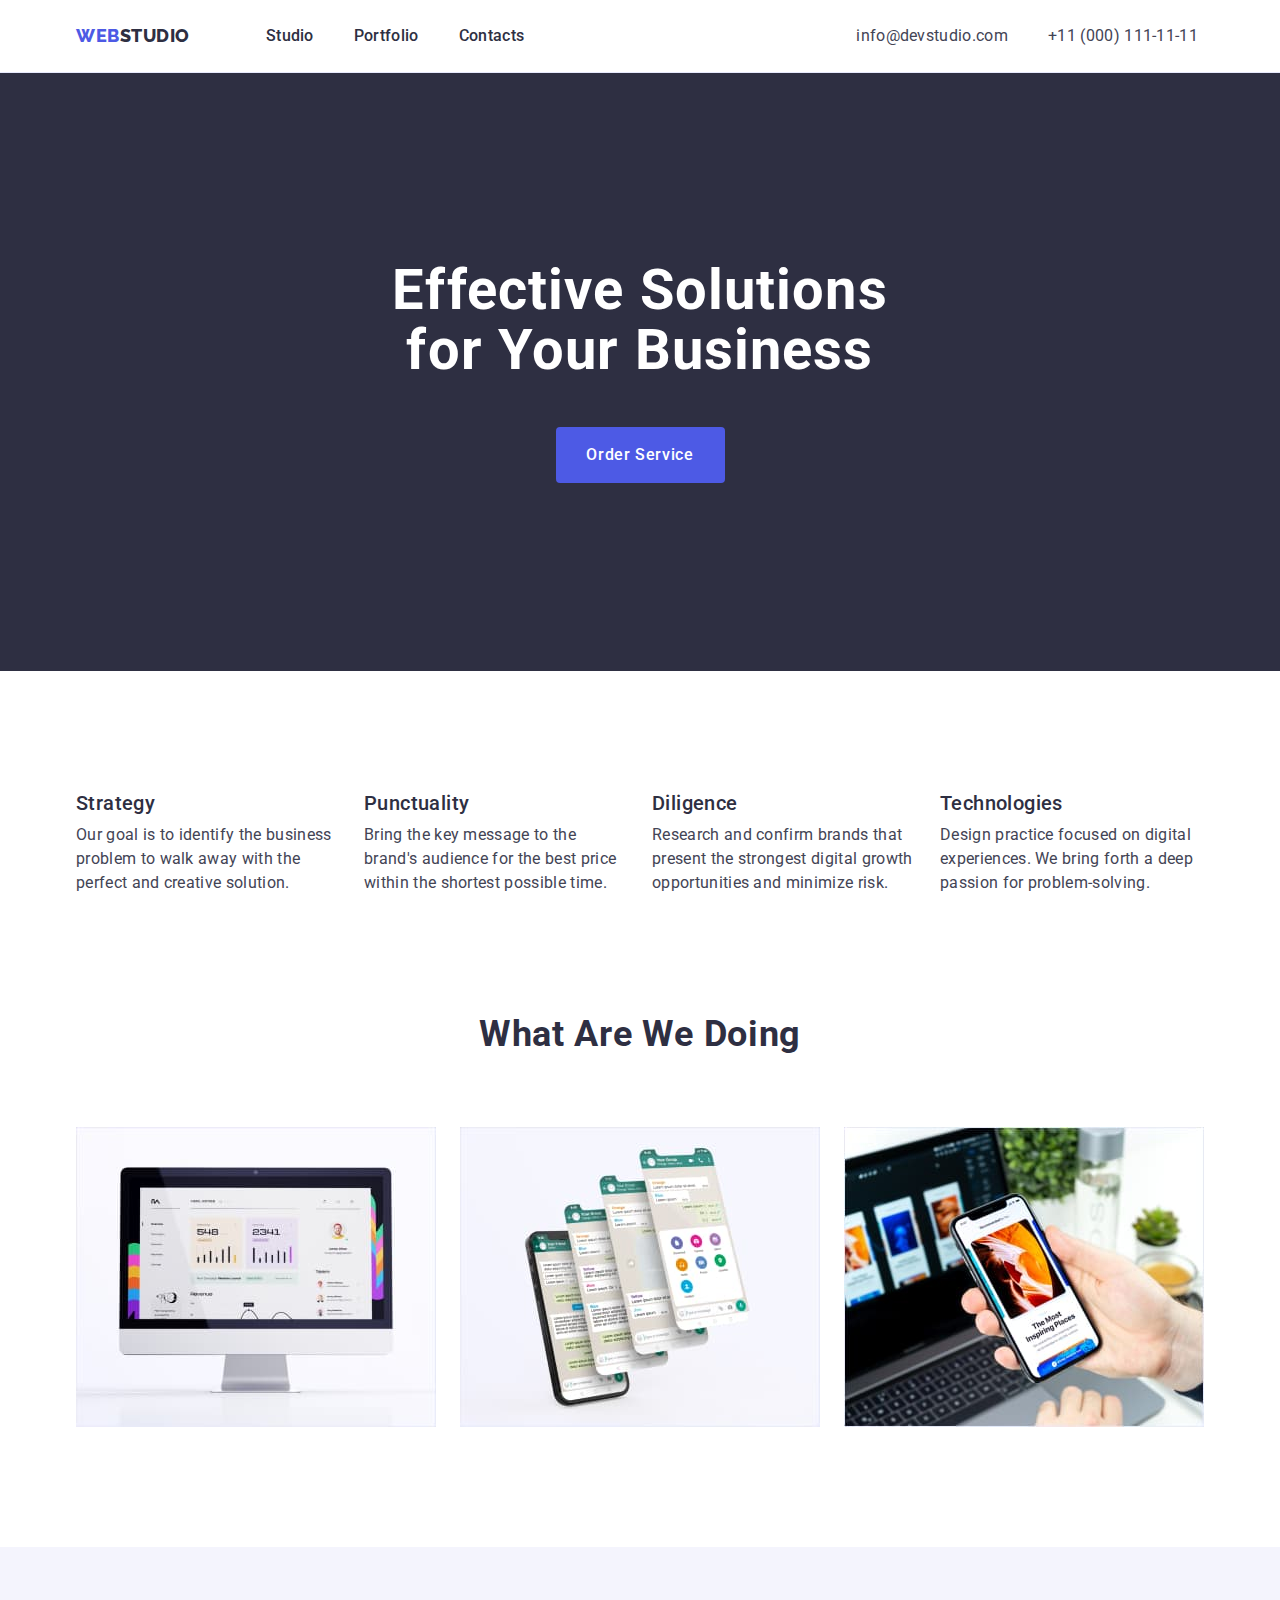
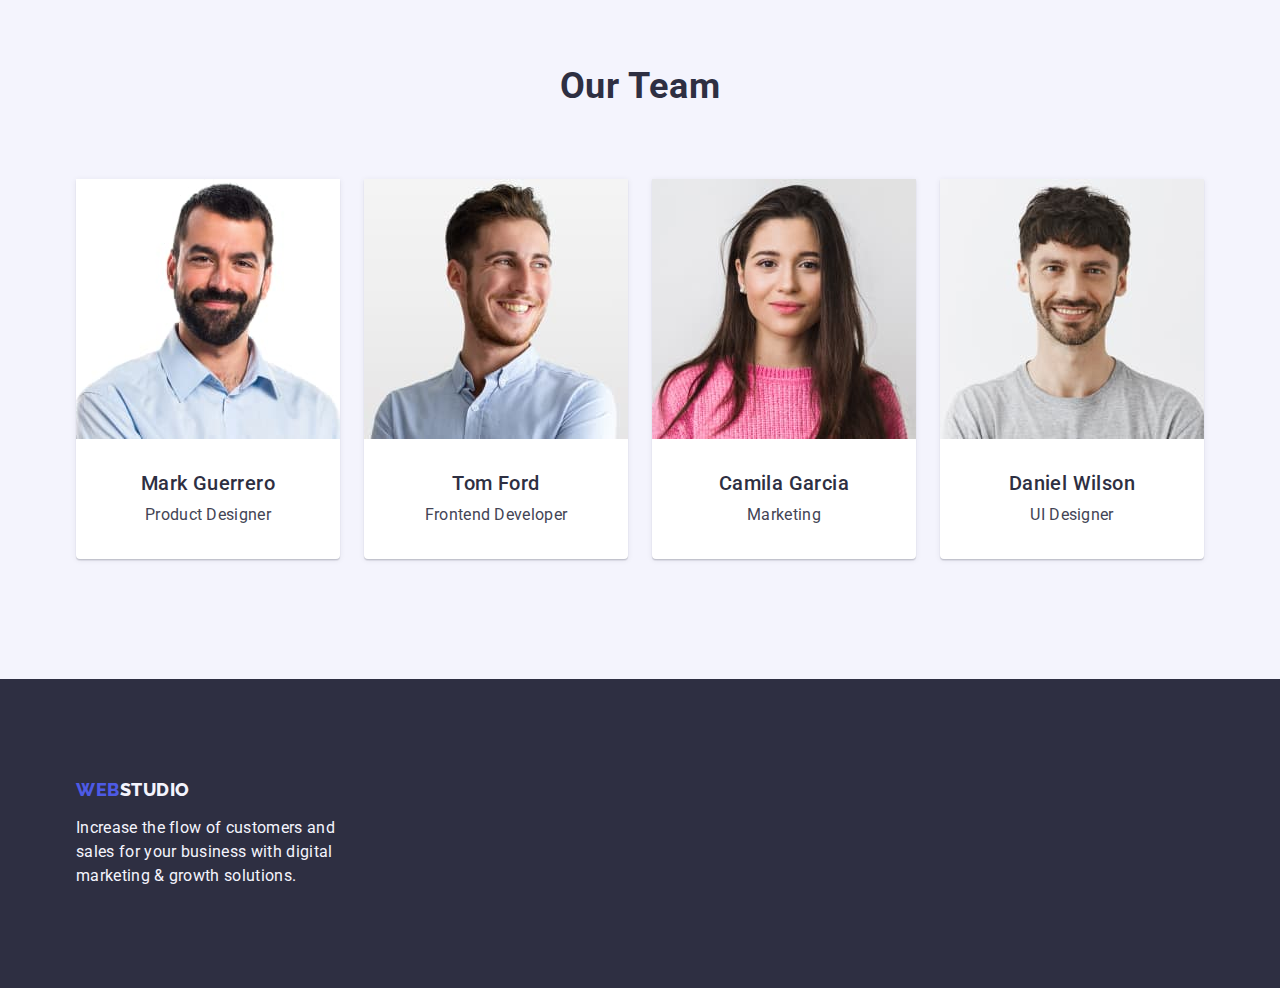
==== index.html @ 0e4934be "p" ====
<!DOCTYPE html>
<html lang="en">
  <head>
    <meta charset="UTF-8" />
    <meta http-equiv="X-UA-Compatible" content="IE=edge" />
    <meta name="viewport" content="width=device-width, initial-scale=1.0" />
    <link rel="preconnect" href="https://fonts.googleapis.com" />
    <link rel="preconnect" href="https://fonts.gstatic.com" crossorigin />
    <link
      href="https://fonts.googleapis.com/css2?family=Raleway:wght@800&family=Roboto:wght@400;500;700;900&display=swap"
      rel="stylesheet"
    />
    <link
      rel="stylesheet"
      href="https://cdnjs.cloudflare.com/ajax/libs/modern-normalize/1.0.0/modern-normalize.min.css"
    />
    <link rel="stylesheet" href="./css/modern-normalize.min.css" />
    <link rel="stylesheet" href="./css/styles.css" />
    <title>Strona z zadania domowego</title>
  </head>
  <body>
    <header class="header-index">
      <div class="container header-display">
        <nav class="index-nav">
          <a class="logo-webstudio link" href="./index.html"
            >Web<span class="logo-studio">Studio</span></a
          >
          <ul class="list header-list">
            <li><a class="links-header link" href="./index.html">Studio</a></li>
            <li>
              <a class="links-header link" href="./portfolio.html">Portfolio</a>
            </li>
            <li><a class="links-header link" href="">Contacts</a></li>
          </ul>
        </nav>
        <address class="adress-font-normal">
          <ul class="list adress-display">
            <li>
              <a class="link adress-info" href="mailto:info@devstudio.com"
                >info@devstudio.com</a
              >
            </li>
            <li>
              <a class="link adress-info" href="tel:+110001111111"
                >+11 (000) 111-11-11</a
              >
            </li>
          </ul>
        </address>
      </div>
    </header>

    <main>
      <section class="index-first-section-color section main-section">
        <div class="container">
          <h1 class="index-first-header">
            Effective Solutions for Your Business
          </h1>
          <button type="button" class="btn-order-service">Order Service</button>
        </div>
      </section>

      <section class="section">
        <div class="container">
          <h2 class="visually-hidden">Naglowek sekcji drugiej</h2>
          <ul class="list list-display">
            <li class="list-display-calcwidth">
              <h3 class="index-second-header">Strategy</h3>
              <p class="images-text">
                Our goal is to identify the business problem to walk away with
                the perfect and creative solution.
              </p>
            </li>
            <li class="list-display-calcwidth">
              <h3 class="index-second-header">Punctuality</h3>
              <p class="images-text">
                Bring the key message to the brand's audience for the best price
                within the shortest possible time.
              </p>
            </li>
            <li class="list-display-calcwidth">
              <h3 class="index-second-header">Diligence</h3>
              <p class="images-text">
                Research and confirm brands that present the strongest digital
                growth opportunities and minimize risk.
              </p>
            </li>
            <li class="list-display-calcwidth">
              <h3 class="index-second-header">Technologies</h3>
              <p class="images-text">
                Design practice focused on digital experiences. We bring forth a
                deep passion for problem-solving.
              </p>
            </li>
          </ul>
        </div>
      </section>

      <section class="third-section">
        <div class="container">
          <h2 class="index-third-header">What are we doing</h2>
          <ul class="list list-flex">
            <li class="list-flex-calcwidth">
              <img
                src="./images/imgkomputersq.jpg"
                alt=" to jest komputer"
                width="360"
                height="300"
              />
            </li>
            <li class="list-flex-calcwidth">
              <img
                src="./images/imgtelefonsq.jpg"
                alt="telefon matrix"
                width="360"
                height="300"
              />
            </li>
            <li class="list-flex-calcwidth">
              <img
                src="./images/telefooonsq.jpg"
                alt="to jest smartfon"
                width="360"
                height="300"
              />
            </li>
          </ul>
        </div>
      </section>

      <section class="section-team-color section">
        <div class="container">
          <h2 class="index-third-header">Our Team</h2>
          <ul class="list list-flex">
            <li class="team-list">
              <img
                src="./images/marksq.jpg"
                alt="to jest mark"
                width="264"
                height="260"
              />
              <div class="employers">
                <h3 class="index-second-header employers-head">
                  Mark Guerrero
                </h3>
                <p class="images-text employers-job">Product Designer</p>
              </div>
            </li>

            <li class="team-list">
              <img
                src="./images/tomsq.jpg"
                alt="to jest tom"
                width="264"
                height="260"
              />
              <div class="employers">
                <h3 class="index-second-header employers-head">Tom Ford</h3>
                <p class="images-text employers-job">Frontend Developer</p>
              </div>
            </li>

            <li class="team-list">
              <img
                src="./images/camilasq.jpg"
                alt="to jest Camila"
                width="264"
                height="260"
              />
              <div class="employers">
                <h3 class="index-second-header employers-head">
                  Camila Garcia
                </h3>
                <p class="images-text employers-job">Marketing</p>
              </div>
            </li>

            <li class="team-list">
              <img
                src="./images/danielsq.jpg"
                alt=" to jest Daniel"
                width="264"
                height="260"
              />
              <div class="employers">
                <h3 class="index-second-header employers-head">
                  Daniel Wilson
                </h3>
                <p class="images-text employers-job">UI Designer</p>
              </div>
            </li>
          </ul>
        </div>
      </section>
    </main>

    <footer class="footer-items section">
      <div class="container">
        <a class="logo-webstudio link footer-logo" href="./index.html"
          >Web<span class="logo-studio-footer">Studio</span></a
        >
        <p class="footer-text">
          Increase the flow of customers and sales for your business with
          digital marketing & growth solutions.
        </p>
        <img
          src="file:///C:/Users/macie/Desktop/grafiki%20z%20figmy%20do%20zadania%20domowego/twitter%201.svg"
          alt=""
        />
      </div>
    </footer>
  </body>
</html>
---- css/styles.css ----
*,
*::before,
*::after {
  box-sizing: border-box;
  margin: 0;
  padding: 0;
}

img {
  display: block;
  max-width: 100%;
  height: auto;
}
button {
  cursor: pointer;
  border: none;
  border-radius: 4px;
}
ul,
ol {
  list-style: none;
  margin: 0;
  padding-left: 0;
}

:root {
  --navy-color: #2e2f42;
  --pcolor: #434455;
  --logo-webcolor: #4d5ae5;
  --background-color: #ffffff;
  --links-color: #404bbf;
  --button-color: #f4f4fd;
  --cornflower: #e7e9fc;
}
body {
  font-family: 'Roboto', sans-serif;
  color: var(--pcolor);
  background-color: var(--background-color);
}

.logo-webstudio {
  color: var(--logo-webcolor);
  font-family: 'Raleway', sans-serif;
  font-size: 18px;
  font-style: normal;
  font-weight: 800;
  line-height: 1.17;
  letter-spacing: 0.03em;
  text-transform: uppercase;
  margin-right: 76px;
}
.logo-studio {
  color: var(--navy-color);
}
.link {
  text-decoration: none;
}

.links-header {
  color: var(--navy-color);
  font-size: 16px;
  font-style: normal;
  font-weight: 500;
  line-height: 1.5;
  letter-spacing: 0.02em;
  padding: 24px 0;
  display: inline-block;
}

.adress-info {
  color: var(--pcolor);
  font-size: 16px;
  font-style: normal;
  font-weight: 400;
  line-height: 1.5;
  letter-spacing: 0.02em;
}
.adress-info:hover,
.adress-info:focus,
.links-header:hover,
.links-header:focus {
  color: var(--links-color);
}
.btn-sek {
  font-family: 'Roboto', sans-serif;
  color: var(--logo-webcolor);
  background-color: var(--button-color);
  font-size: 16px;
  font-style: normal;
  font-weight: 500;
  line-height: 1.5;
  letter-spacing: 0.04em;
  cursor: pointer;
  border-radius: 4px;
  padding: 12px 24px;
  border: 1px solid var(--cornflower);
  justify-content: center;
  align-items: center;
}
.btn-sek:hover,
.btn-sek:focus {
  color: var(--background-color);
  background-color: var(--links-color);
  border: 1px solid transparent;
}

.list {
  list-style: none;
}

.images-header {
  color: var(--navy-color);
  font-size: 20px;
  font-style: normal;
  font-weight: 500;
  line-height: 1.2;
  letter-spacing: 0.02em;
  margin-bottom: 8px;
}

.footer-items {
  background-color: var(--navy-color);
  padding: 100px 0;
}
.footer-logo {
  display: inline-block;
  margin-bottom: 16px;
}

.logo-studio-footer {
  color: var(--button-color);
  font-family: Raleway;
  font-size: 18px;
  font-style: normal;
  font-weight: 800;
  line-height: 21px;
  letter-spacing: 0.54px;
  text-transform: uppercase;
}

.index-first-section-color {
  background-color: var(--navy-color);
}

.section-team-color {
  background-color: var(--button-color);
}
.index-first-header {
  font-family: Roboto;
  font-size: 56px;
  font-style: normal;
  font-weight: 700;
  line-height: 1.07;
  letter-spacing: 1.12px;
  color: var(--background-color);
  text-align: center;
  max-width: 496px;
  margin-bottom: 46px;
  margin-left: auto;
  margin-right: auto;
}
.btn-order-service {
  background-color: var(--logo-webcolor);
  font-family: 'Roboto', sans-serif;
  font-size: 16px;
  cursor: pointer;
  font-weight: 500;
  line-height: 1.5;
  letter-spacing: 0.04em;
  color: var(--background-color);
  display: block;
  min-width: 169px;
  height: 56px;
  border: none;
  border-radius: 4px;
  margin: auto;
}

.btn-order-service:hover,
.btn-order-service:focus {
  background-color: var(--links-color);
}

.index-second-header {
  color: var(--navy-color);
  font-family: Roboto;
  font-size: 20px;
  font-weight: 500;
  line-height: 1.2;
  letter-spacing: 0.02em;
  margin-bottom: 8px;
}

.images-text {
  font-family: Roboto;
  font-size: 16px;
  color: var(--pcolor);
  font-weight: 400;
  line-height: 1.5;
  letter-spacing: 0.02em;
  margin-top: 8px;
}

.index-third-header {
  color: var(--navy-color);
  font-size: 36px;
  text-align: center;
  font-weight: 700;
  line-height: 1.11;
  letter-spacing: 0.02em;
  text-transform: capitalize;
  margin-bottom: 72px;
}
.third-section {
  padding-bottom: 120px;
}
.team-list {
  background-color: var(--background-color);
  width: calc((100% - 72px) / 4);
  border-radius: 0px 0px 4px 4px;
  box-shadow: 0px 2px 1px 0px rgba(46, 47, 66, 0.08),
    0px 1px 1px 0px rgba(46, 47, 66, 0.16),
    0px 1px 6px 0px rgba(46, 47, 66, 0.08);
}

.footer-text {
  max-width: 264px;
  color: var(--button-color);
  line-height: 1.5;
  letter-spacing: 0.02em;
}

.adress-font-normal {
  font-style: normal;
  display: flex;
}
.images-text-app {
  color: var(--pcolor);
}

/* ZADANIE DOMOWE NR 3  */
.container {
  width: 1158px;
  padding: 0 15px;
  margin: 0 auto;
}
.section {
  padding: 120px 0;
}
.index-nav {
  display: flex;
  align-items: center;
}
.header-list {
  display: flex;
  gap: 40px;
}

.adress-display {
  display: flex;
  gap: 40px;
  margin-left: 332px;
  align-items: center;
}
.header-index {
  border-bottom: 1px solid #e7e9fc;
  display: flex;
}
.links-header {
  padding: 24px 0;
}
.list-display {
  display: flex;
  gap: 24px;
}
.list-display-calcwidth {
  width: calc((100% - 72px) / 4);
}
.list-flex {
  display: flex;
  gap: 24px;
}
.list-flex-calcwidth {
  width: calc((100% - 48px) / 3);
}
.employers {
  padding: 32px 0;
}
.employers-head {
  text-align: center;
  margin-bottom: 8px;
}
.employers-job {
  text-align: center;
}
.footer-logo {
}
.header-display {
  display: flex;
}
.footer-items {
  padding: 100px 0;
}
.main-section {
  padding: 188px 0;
}

.portfolio-button-ul {
  display: flex;
  justify-content: center;
  gap: 24px;
  margin-bottom: 72px;
}
.portfolio-img-ul {
  display: flex;
  justify-content: center;
  flex-wrap: wrap;
  column-gap: 24px;
  row-gap: 48px;
}
.portfolio-main {
  padding: 96px 0 120px 0;
}
.images-div {
  padding: 32px 16px;
  border: 1px solid var(--cornflower);
  border-top: none;
}

.visually-hidden {
  position: absolute;
  width: 1px;
  height: 1px;
  margin: -1px;
  border: 0;
  padding: 0;

  white-space: nowrap;
  clip-path: inset(100%);
  clip: rect(0 0 0 0);
  overflow: hidden;
}
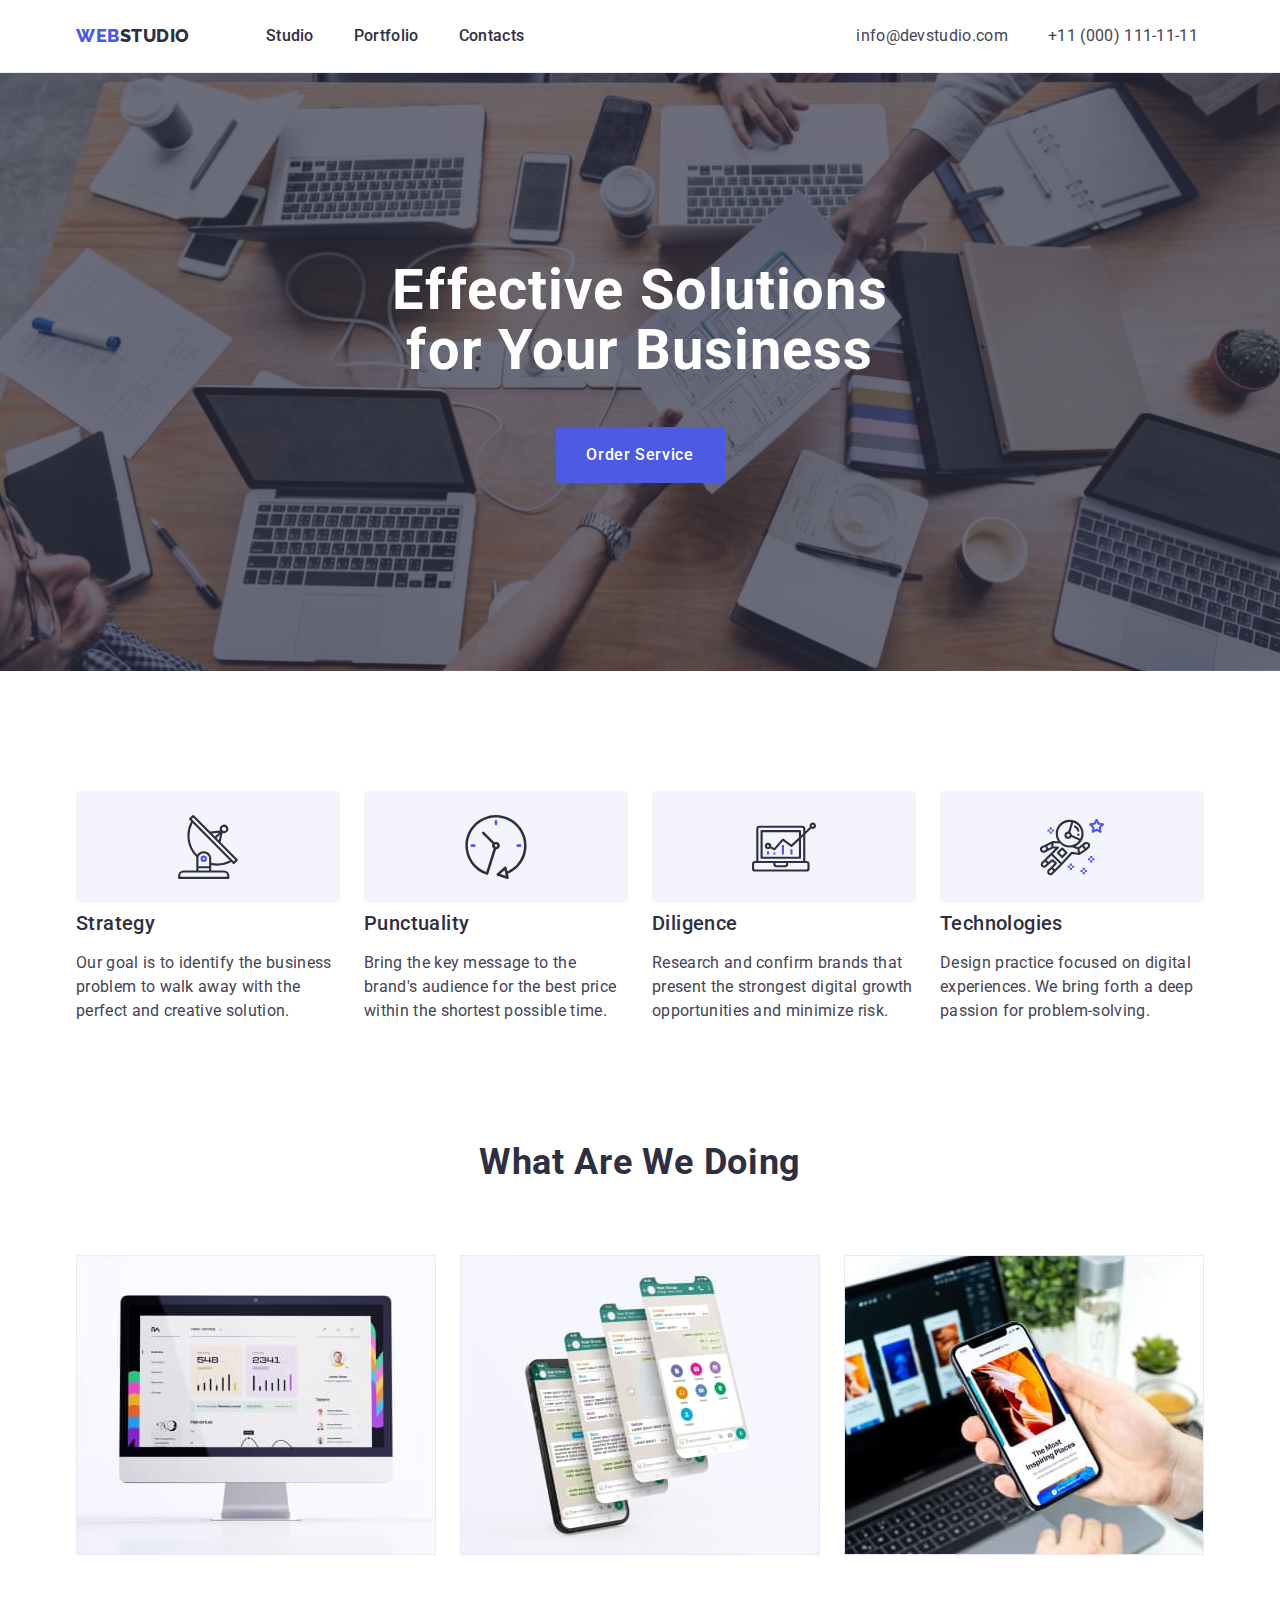
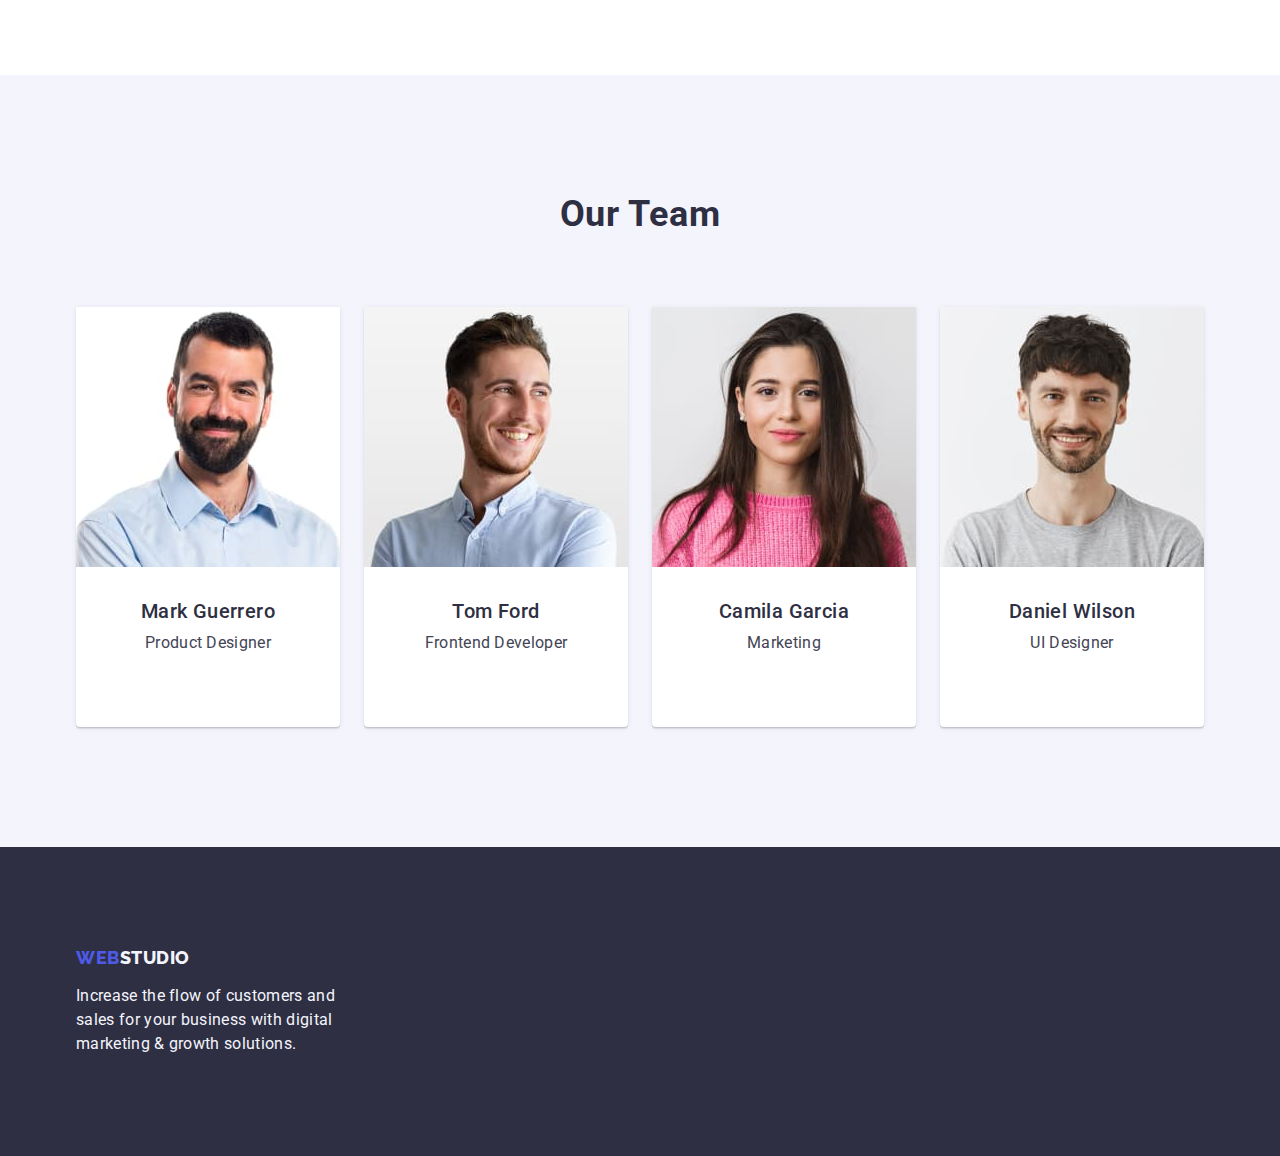
==== commit 6840ec3b: "pop" ====
--- a/index.html
+++ b/index.html
@@ -65,6 +65,11 @@
           <h2 class="visually-hidden">Naglowek sekcji drugiej</h2>
           <ul class="list list-display">
             <li class="list-display-calcwidth">
+              <div class="icons-sec-1">
+                <svg width="64" height="64">
+                  <use href="./images/icons.svg#icon-antenna-1"></use>
+                </svg>
+              </div>
               <h3 class="index-second-header">Strategy</h3>
               <p class="images-text">
                 Our goal is to identify the business problem to walk away with
@@ -72,6 +77,11 @@
               </p>
             </li>
             <li class="list-display-calcwidth">
+              <div class="icons-sec-1">
+                <svg width="64" height="64">
+                  <use href="./images/icons.svg#icon-clock-1"></use>
+                </svg>
+              </div>
               <h3 class="index-second-header">Punctuality</h3>
               <p class="images-text">
                 Bring the key message to the brand's audience for the best price
@@ -79,6 +89,11 @@
               </p>
             </li>
             <li class="list-display-calcwidth">
+              <div class="icons-sec-1">
+                <svg width="64" height="64">
+                  <use href="./images/icons.svg#icon-diagram-1"></use>
+                </svg>
+              </div>
               <h3 class="index-second-header">Diligence</h3>
               <p class="images-text">
                 Research and confirm brands that present the strongest digital
@@ -86,6 +101,11 @@
               </p>
             </li>
             <li class="list-display-calcwidth">
+              <div class="icons-sec-1">
+                <svg width="64" height="64">
+                  <use href="./images/icons.svg#icon-astronaut-1"></use>
+                </svg>
+              </div>
               <h3 class="index-second-header">Technologies</h3>
               <p class="images-text">
                 Design practice focused on digital experiences. We bring forth a
@@ -144,6 +164,12 @@
                   Mark Guerrero
                 </h3>
                 <p class="images-text employers-job">Product Designer</p>
+                <ul class="social-icons-all">
+                  <li class="social-icon" <a href="" class="social-link" <svg width="16" height="16" class="svg-class"><use href="./images/icons.svg#icon-antenna-1"></use></svg></a></li>
+                  <li></li>
+                  <li></li>
+                  <li></li>
+                </ul>
               </div>
             </li>
 
--- a/css/styles.css
+++ b/css/styles.css
@@ -140,6 +140,16 @@
 
 .index-first-section-color {
   background-color: var(--navy-color);
+  max-width: 1440px;
+  background-repeat: no-repeat;
+  background-position: center;
+  background-size: cover;
+  margin: 0 auto;
+  background-image: linear-gradient(
+      rgba(46, 47, 66, 0.7),
+      rgba(46, 47, 66, 0.7)
+    ),
+    url(../images/people-office.jpg);
 }
 
 .section-team-color {
@@ -265,6 +275,8 @@
 .header-index {
   border-bottom: 1px solid #e7e9fc;
   display: flex;
+  box-shadow: 0px 2px 1px rgba(46, 47, 66, 0.08),
+    0px 1px 1px rgba(46, 47, 66, 0.16), 0px 1px 6px rgba(46, 47, 66, 0.08);
 }
 .links-header {
   padding: 24px 0;
@@ -274,8 +286,11 @@
   gap: 24px;
 }
 .list-display-calcwidth {
+  display: flex;
   width: calc((100% - 72px) / 4);
-}
+  flex-direction: column;
+}
+
 .list-flex {
   display: flex;
   gap: 24px;
@@ -293,8 +308,7 @@
 .employers-job {
   text-align: center;
 }
-.footer-logo {
-}
+
 .header-display {
   display: flex;
 }
@@ -340,3 +354,39 @@
   clip: rect(0 0 0 0);
   overflow: hidden;
 }
+/* /4modul SVG */
+.icons-sec-1 {
+  align-items: center;
+  display: flex;
+  justify-content: center;
+  height: 112px;
+  background-color: var(--button-color);
+  border-radius: 4px;
+  margin-bottom: 8px;
+}
+.social-icons-all {
+  display: flex;
+  justify-content: center;
+  gap: 24px;
+}
+.social-icon {
+  width: 40px;
+  height: 40px;
+}
+.social-link{
+  width: 100%;
+  height:100%;
+  background-color: var(--logo-webcolor);
+  border-radius: 50%;
+  display: flex;
+  align-items: center;
+  justify-content: center;
+
+}
+.social-link:hover,
+.social-link:active{
+  background-color: var(--links-color);
+}
+.svg-class{
+  fill: var(--button-color);
+}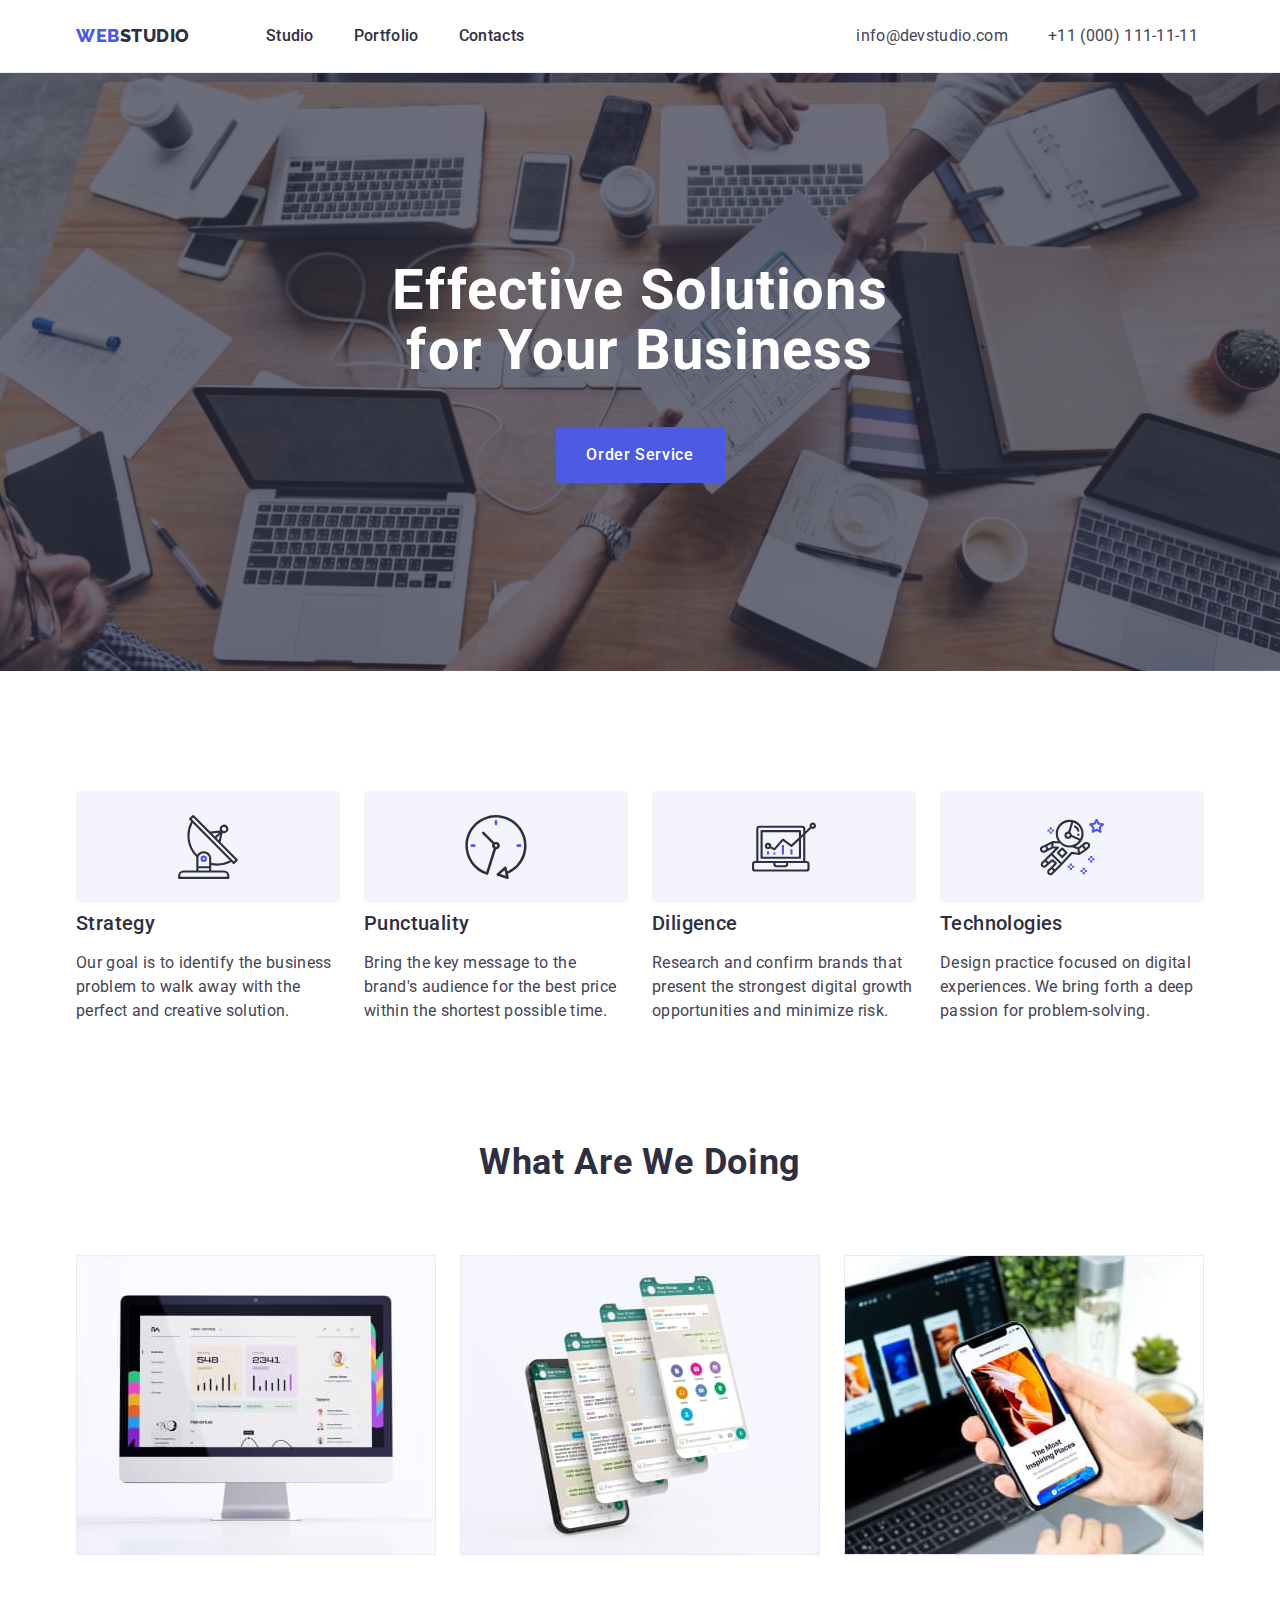
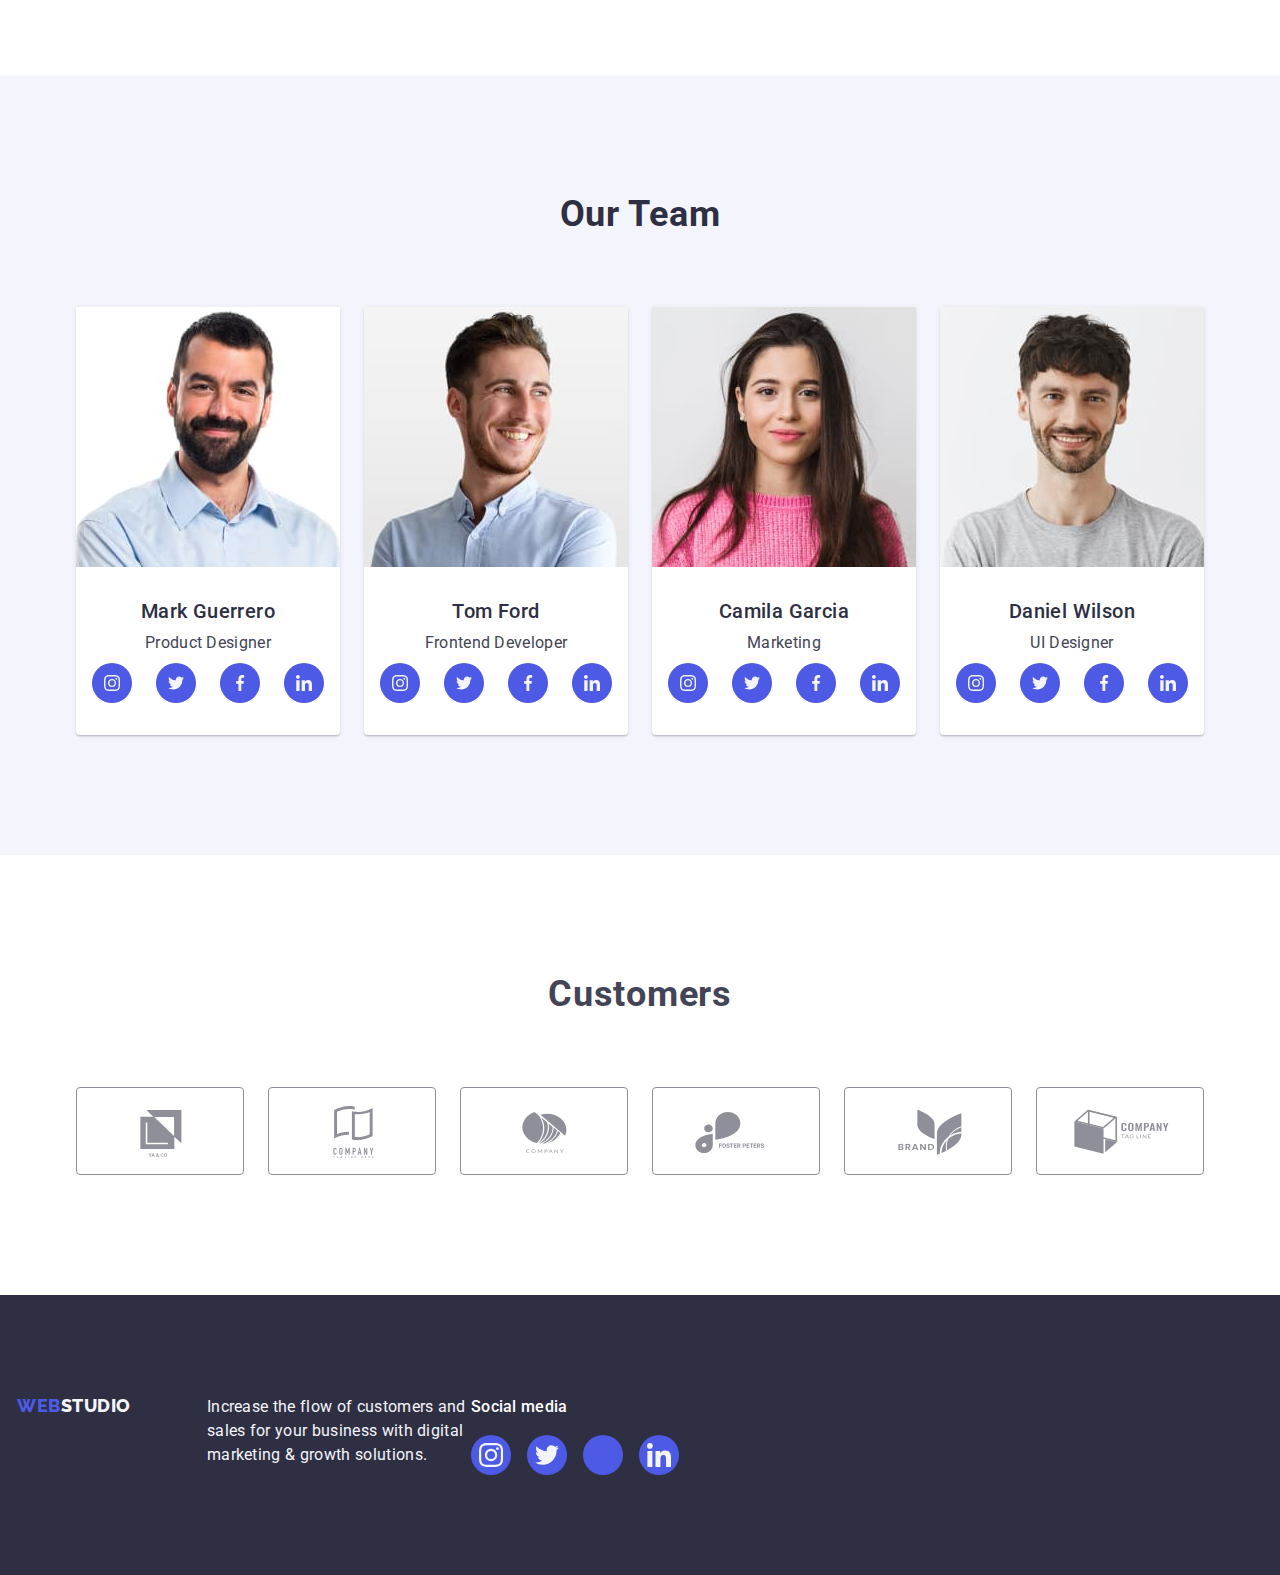
==== commit cbaa39a0: "pop" ====
--- a/index.html
+++ b/index.html
@@ -165,10 +165,34 @@
                 </h3>
                 <p class="images-text employers-job">Product Designer</p>
                 <ul class="social-icons-all">
-                  <li class="social-icon" <a href="" class="social-link" <svg width="16" height="16" class="svg-class"><use href="./images/icons.svg#icon-antenna-1"></use></svg></a></li>
-                  <li></li>
-                  <li></li>
-                  <li></li>
+                  <li class="social-icon">
+                    <a href="" class="social-link">
+                      <svg width="16" height="16" class="svg-class">
+                        <use href="./images/icons.svg#icon-instagram-2"></use>
+                      </svg>
+                    </a>
+                  </li>
+                  <li class="social-icon">
+                    <a href="" class="social-link">
+                      <svg width="16" height="16" class="svg-class">
+                        <use href="./images/icons.svg#icon-twitter-1"></use>
+                      </svg>
+                    </a>
+                  </li>
+                  <li class="social-icon">
+                    <a href="" class="social-link">
+                      <svg width="16" height="16" class="svg-class">
+                        <use href="./images/icons.svg#icon-facebook-1"></use>
+                      </svg>
+                    </a>
+                  </li>
+                  <li class="social-icon">
+                    <a href="" class="social-link">
+                      <svg width="16" height="16" class="svg-class">
+                        <use href="./images/icons.svg#icon-linkedin-1"></use>
+                      </svg>
+                    </a>
+                  </li>
                 </ul>
               </div>
             </li>
@@ -183,6 +207,36 @@
               <div class="employers">
                 <h3 class="index-second-header employers-head">Tom Ford</h3>
                 <p class="images-text employers-job">Frontend Developer</p>
+                <ul class="social-icons-all">
+                  <li class="social-icon">
+                    <a href="" class="social-link">
+                      <svg width="16" height="16" class="svg-class">
+                        <use href="./images/icons.svg#icon-instagram-2"></use>
+                      </svg>
+                    </a>
+                  </li>
+                  <li class="social-icon">
+                    <a href="" class="social-link">
+                      <svg width="16" height="16" class="svg-class">
+                        <use href="./images/icons.svg#icon-twitter-1"></use>
+                      </svg>
+                    </a>
+                  </li>
+                  <li class="social-icon">
+                    <a href="" class="social-link">
+                      <svg width="16" height="16" class="svg-class">
+                        <use href="./images/icons.svg#icon-facebook-1"></use>
+                      </svg>
+                    </a>
+                  </li>
+                  <li class="social-icon">
+                    <a href="" class="social-link">
+                      <svg width="16" height="16" class="svg-class">
+                        <use href="./images/icons.svg#icon-linkedin-1"></use>
+                      </svg>
+                    </a>
+                  </li>
+                </ul>
               </div>
             </li>
 
@@ -198,6 +252,36 @@
                   Camila Garcia
                 </h3>
                 <p class="images-text employers-job">Marketing</p>
+                <ul class="social-icons-all">
+                  <li class="social-icon">
+                    <a href="" class="social-link">
+                      <svg width="16" height="16" class="svg-class">
+                        <use href="./images/icons.svg#icon-instagram-2"></use>
+                      </svg>
+                    </a>
+                  </li>
+                  <li class="social-icon">
+                    <a href="" class="social-link">
+                      <svg width="16" height="16" class="svg-class">
+                        <use href="./images/icons.svg#icon-twitter-1"></use>
+                      </svg>
+                    </a>
+                  </li>
+                  <li class="social-icon">
+                    <a href="" class="social-link">
+                      <svg width="16" height="16" class="svg-class">
+                        <use href="./images/icons.svg#icon-facebook-1"></use>
+                      </svg>
+                    </a>
+                  </li>
+                  <li class="social-icon">
+                    <a href="" class="social-link">
+                      <svg width="16" height="16" class="svg-class">
+                        <use href="./images/icons.svg#icon-linkedin-1"></use>
+                      </svg>
+                    </a>
+                  </li>
+                </ul>
               </div>
             </li>
 
@@ -213,7 +297,86 @@
                   Daniel Wilson
                 </h3>
                 <p class="images-text employers-job">UI Designer</p>
-              </div>
+                <ul class="social-icons-all">
+                  <li class="social-icon">
+                    <a href="" class="social-link">
+                      <svg width="16" height="16" class="svg-class">
+                        <use href="./images/icons.svg#icon-instagram-2"></use>
+                      </svg>
+                    </a>
+                  </li>
+                  <li class="social-icon">
+                    <a href="" class="social-link">
+                      <svg width="16" height="16" class="svg-class">
+                        <use href="./images/icons.svg#icon-twitter-1"></use>
+                      </svg>
+                    </a>
+                  </li>
+                  <li class="social-icon">
+                    <a href="" class="social-link">
+                      <svg width="16" height="16" class="svg-class">
+                        <use href="./images/icons.svg#icon-facebook-1"></use>
+                      </svg>
+                    </a>
+                  </li>
+                  <li class="social-icon">
+                    <a href="" class="social-link">
+                      <svg width="16" height="16" class="svg-class">
+                        <use href="./images/icons.svg#icon-linkedin-1"></use>
+                      </svg>
+                    </a>
+                  </li>
+                </ul>
+              </div>
+            </li>
+          </ul>
+        </div>
+      </section>
+      <section class="section-five">
+        <div class="container">
+          <h2 class="section-five-header">Customers</h2>
+          <ul class="section-five-list-all">
+            <li class="section-five-list">
+              <a href="" class="section-five-link">
+                <svg width="104" height="56" class="section-five-svg">
+                  <use href=".//images/icons.svg#icon-Logo"></use>
+                </svg>
+              </a>
+            </li>
+            <li class="section-five-list">
+              <a href="" class="section-five-link">
+                <svg width="104" height="56" class="section-five-svg">
+                  <use href=".//images/icons.svg#icon-Logo-1"></use>
+                </svg>
+              </a>
+            </li>
+            <li class="section-five-list">
+              <a href="" class="section-five-link">
+                <svg width="104" height="56" class="section-five-svg">
+                  <use href=".//images/icons.svg#icon-Logo-2"></use>
+                </svg>
+              </a>
+            </li>
+            <li class="section-five-list">
+              <a href="" class="section-five-link">
+                <svg width="104" height="56" class="section-five-svg">
+                  <use href=".//images/icons.svg#icon-Logo-3"></use>
+                </svg>
+              </a>
+            </li>
+            <li class="section-five-list">
+              <a href="" class="section-five-link">
+                <svg width="104" height="56" class="section-five-svg">
+                  <use href=".//images/icons.svg#icon-Logo-4"></use>
+                </svg>
+              </a>
+            </li>
+            <li class="section-five-list">
+              <a href="" class="section-five-link">
+                <svg width="104" height="56" class="section-five-svg">
+                  <use href=".//images/icons.svg#icon-Logo-5"></use>
+                </svg>
+              </a>
             </li>
           </ul>
         </div>
@@ -221,7 +384,7 @@
     </main>
 
     <footer class="footer-items section">
-      <div class="container">
+      <div class="container footer-div">
         <a class="logo-webstudio link footer-logo" href="./index.html"
           >Web<span class="logo-studio-footer">Studio</span></a
         >
@@ -229,10 +392,39 @@
           Increase the flow of customers and sales for your business with
           digital marketing & growth solutions.
         </p>
-        <img
-          src="file:///C:/Users/macie/Desktop/grafiki%20z%20figmy%20do%20zadania%20domowego/twitter%201.svg"
-          alt=""
-        />
+        <div>
+          <p class="footer-social-p">Social media</p>
+          <ul class="footer-social-links">
+            <li class="footer-social-link">
+              <a href="" class="footer-link">
+                <svg width="24" height="24" class="footer-svg">
+                  <use href=".//images/icons.svg#icon-instagram-2"></use>
+                </svg>
+              </a>
+            </li>
+            <li class="footer-social-link">
+              <a href="" class="footer-link">
+                <svg width="24" height="24" class="footer-svg">
+                  <use href=".//images/icons.svg#icon-twitter-1"></use>
+                </svg>
+              </a>
+            </li>
+            <li class="footer-social-link">
+              <a href="" class="footer-link">
+                <svg width="24" height="24" class="footer-svg">
+                  <use href=".//images/icons.svg#facebook-1"></use>
+                </svg>
+              </a>
+            </li>
+            <li class="footer-social-link">
+              <a href="" class="footer-link">
+                <svg width="24" height="24" class="footer-svg">
+                  <use href=".//images/icons.svg#icon-linkedin-1"></use>
+                </svg>
+              </a>
+            </li>
+          </ul>
+        </div>
       </div>
     </footer>
   </body>
--- a/css/styles.css
+++ b/css/styles.css
@@ -31,6 +31,8 @@
   --links-color: #404bbf;
   --button-color: #f4f4fd;
   --cornflower: #e7e9fc;
+  --colorgrey: #8e8f99;
+  --colorcolor: #31d0aa;
 }
 body {
   font-family: 'Roboto', sans-serif;
@@ -368,25 +370,103 @@
   display: flex;
   justify-content: center;
   gap: 24px;
+  margin-top: 8px;
 }
 .social-icon {
   width: 40px;
   height: 40px;
 }
-.social-link{
+.social-link {
   width: 100%;
-  height:100%;
+  height: 100%;
   background-color: var(--logo-webcolor);
   border-radius: 50%;
   display: flex;
   align-items: center;
   justify-content: center;
-
 }
 .social-link:hover,
-.social-link:active{
+.social-link:active {
   background-color: var(--links-color);
 }
-.svg-class{
+.svg-class {
   fill: var(--button-color);
-}+}
+.section-five {
+  padding-top: 120px;
+  padding-bottom: 120px;
+}
+.section-five-header {
+  font-size: 36px;
+  font-weight: 700;
+  line-height: 1.11;
+  letter-spacing: 0.72px;
+  margin-bottom: 72px;
+  display: flex;
+  justify-content: center;
+}
+
+.section-five-list-all {
+  display: flex;
+  gap: 24px;
+}
+.section-five-list {
+  width: calc((100% - 120px) / 6);
+  height: 88px;
+}
+.section-five-link {
+  width: 100%;
+  height: 100%;
+  border: 1px solid #8e8f99;
+  border-radius: 4px;
+  display: flex;
+  align-items: center;
+  justify-content: center;
+  color: var(--colorgrey);
+}
+.section-five-link:hover,
+.section-five-link:active {
+  border-color: var(--links-color);
+  color: var(--links-color);
+}
+.section-five-svg {
+  fill: currentColor;
+}
+.footer-div {
+  display: flex;
+  align-items: baseline;
+  margin-right: 120px;
+}
+
+.footer-social-p {
+  font-weight: 500;
+  font-size: 16px;
+  line-height: 1.5;
+  letter-spacing: 0.02em;
+  margin-bottom: 16px;
+  color: var(--background-color);
+}
+.footer-social-links {
+  display: flex;
+  gap: 16px;
+}
+.footer-social-link {
+  width: 40px;
+  height: 40px;
+}
+.footer-link {
+  width: 100%;
+  height: 100%;
+  border-radius: 50%;
+  background-color: var(--logo-webcolor);
+  display: flex;
+  align-items: center;
+  justify-content: center;
+}
+.footer-link:hover,
+.footer-link:active {
+  background-color: var(--colorcolor);
+}
+.footer-svg {
+  fill: var(--button-color);
+}
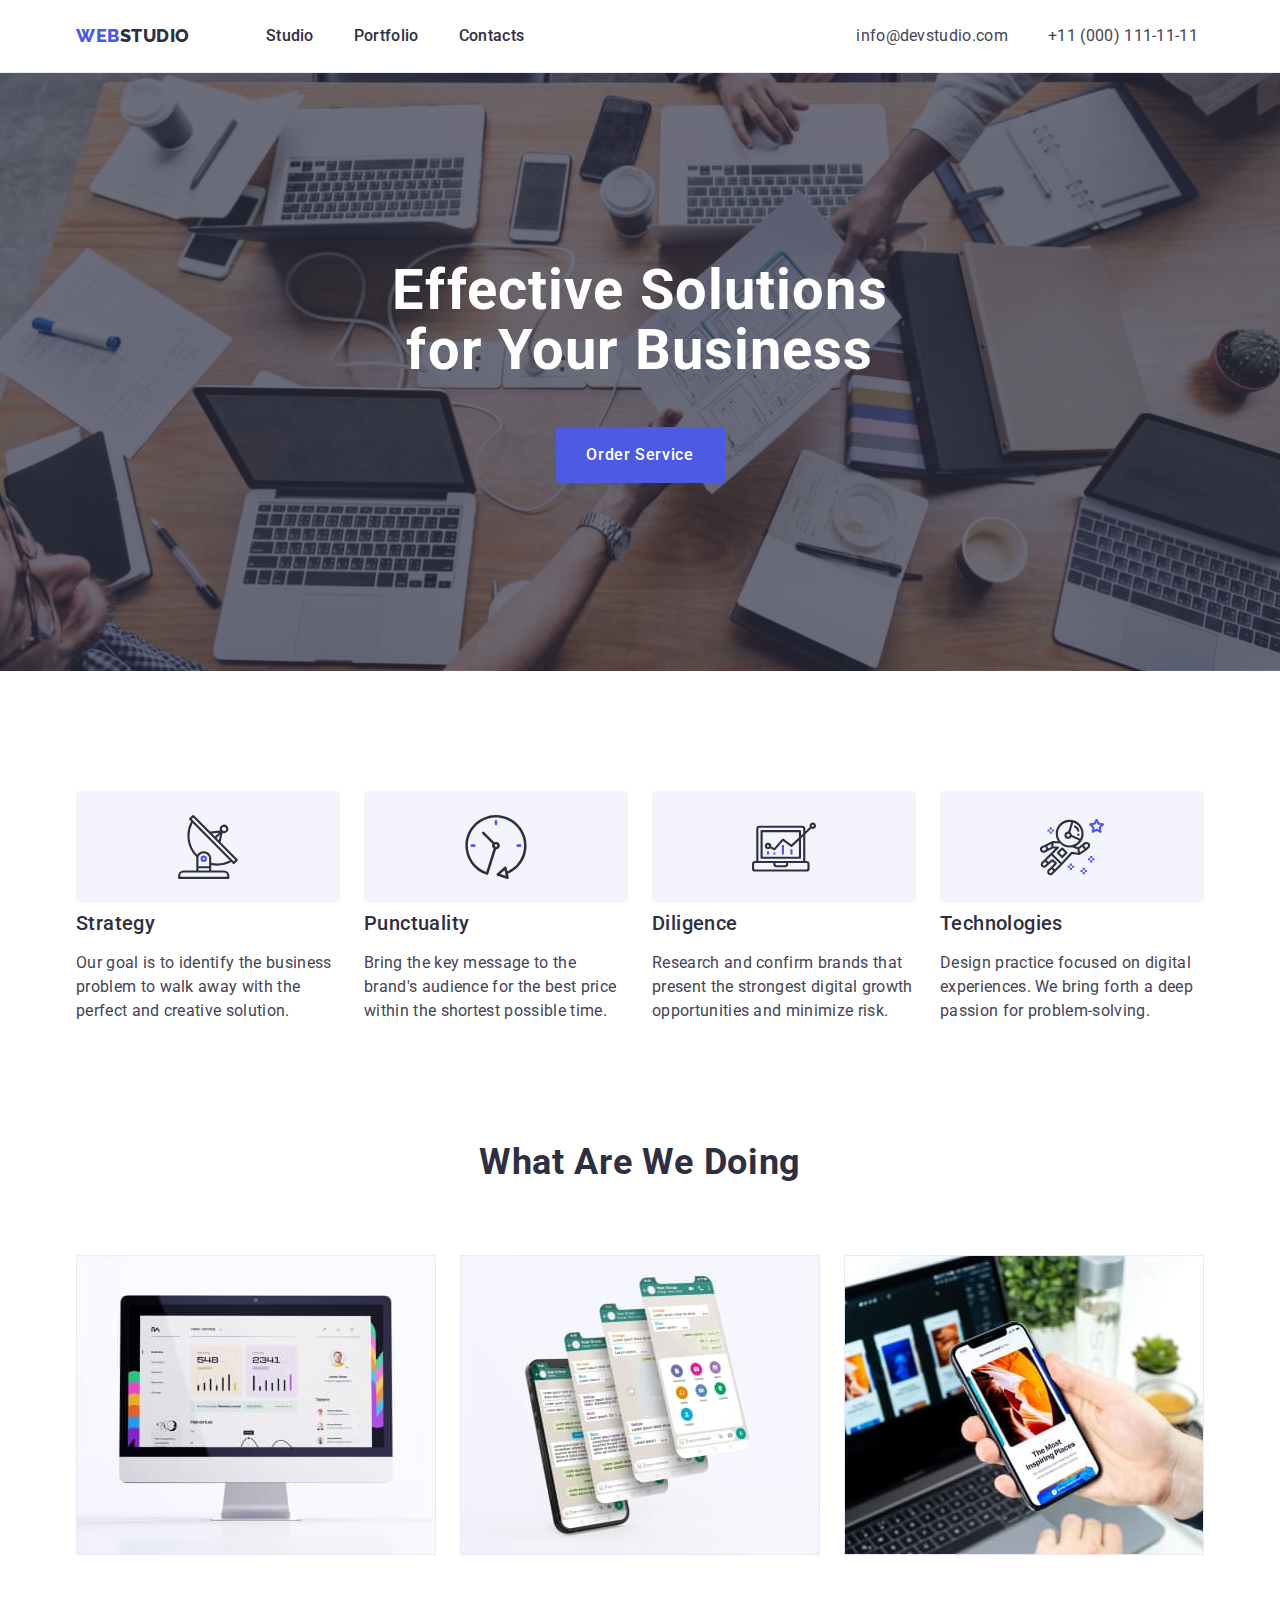
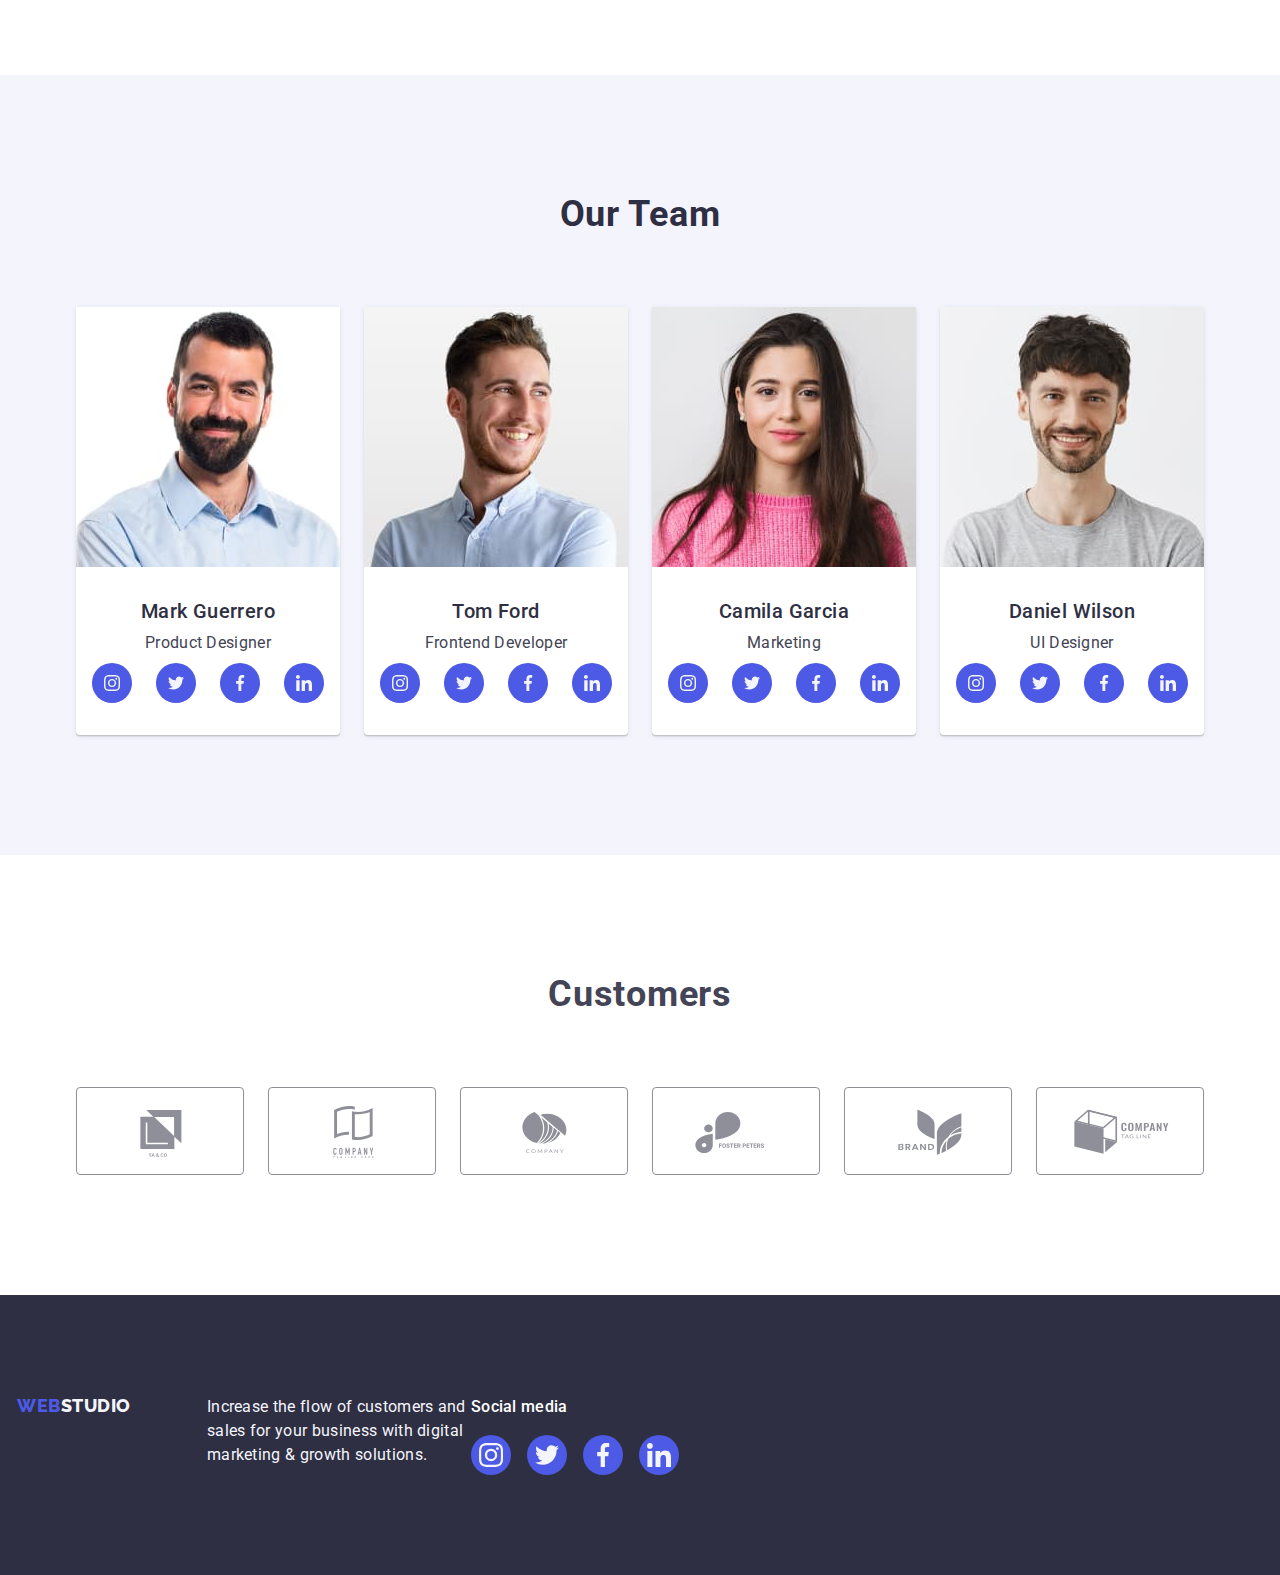
==== commit 54e459b7: "Update index.html" ====
--- a/index.html
+++ b/index.html
@@ -412,7 +412,7 @@
             <li class="footer-social-link">
               <a href="" class="footer-link">
                 <svg width="24" height="24" class="footer-svg">
-                  <use href=".//images/icons.svg#facebook-1"></use>
+                  <use href=".//images/icons.svg#icon-facebook-1"></use>
                 </svg>
               </a>
             </li>
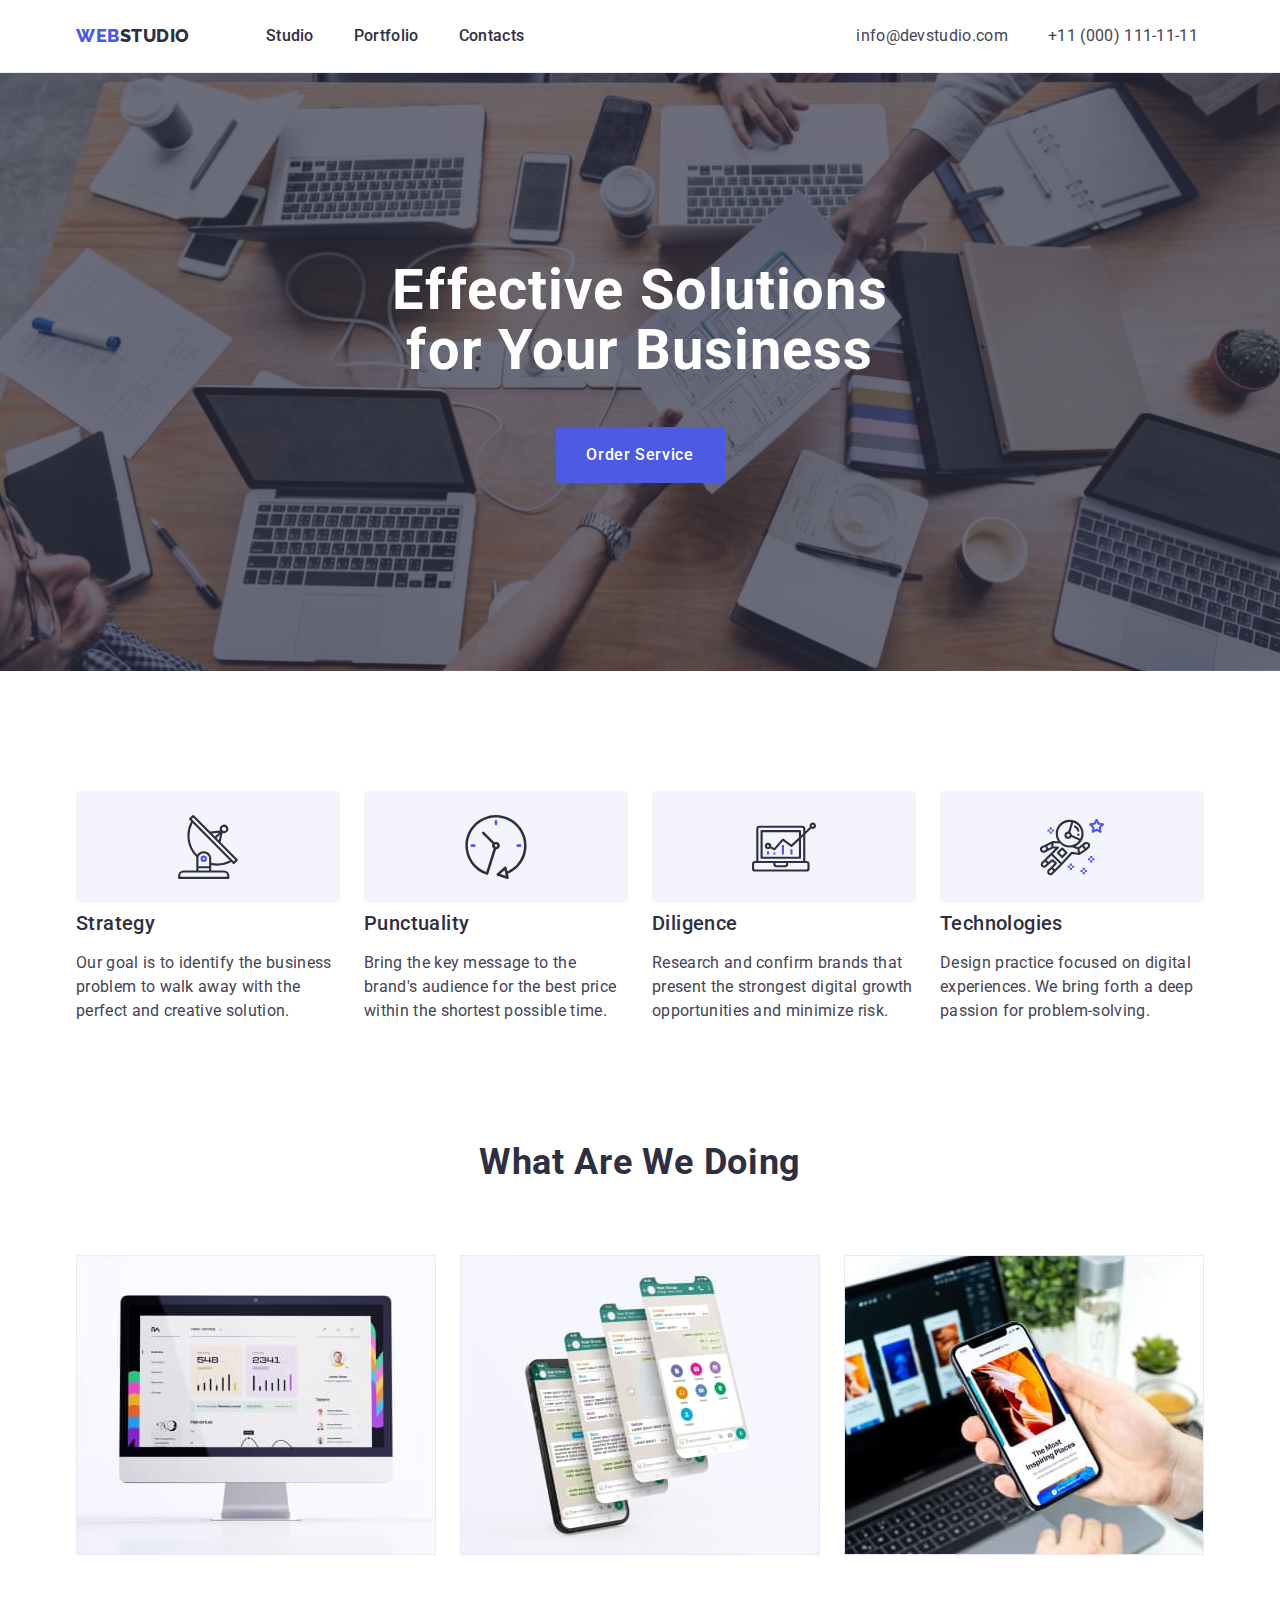
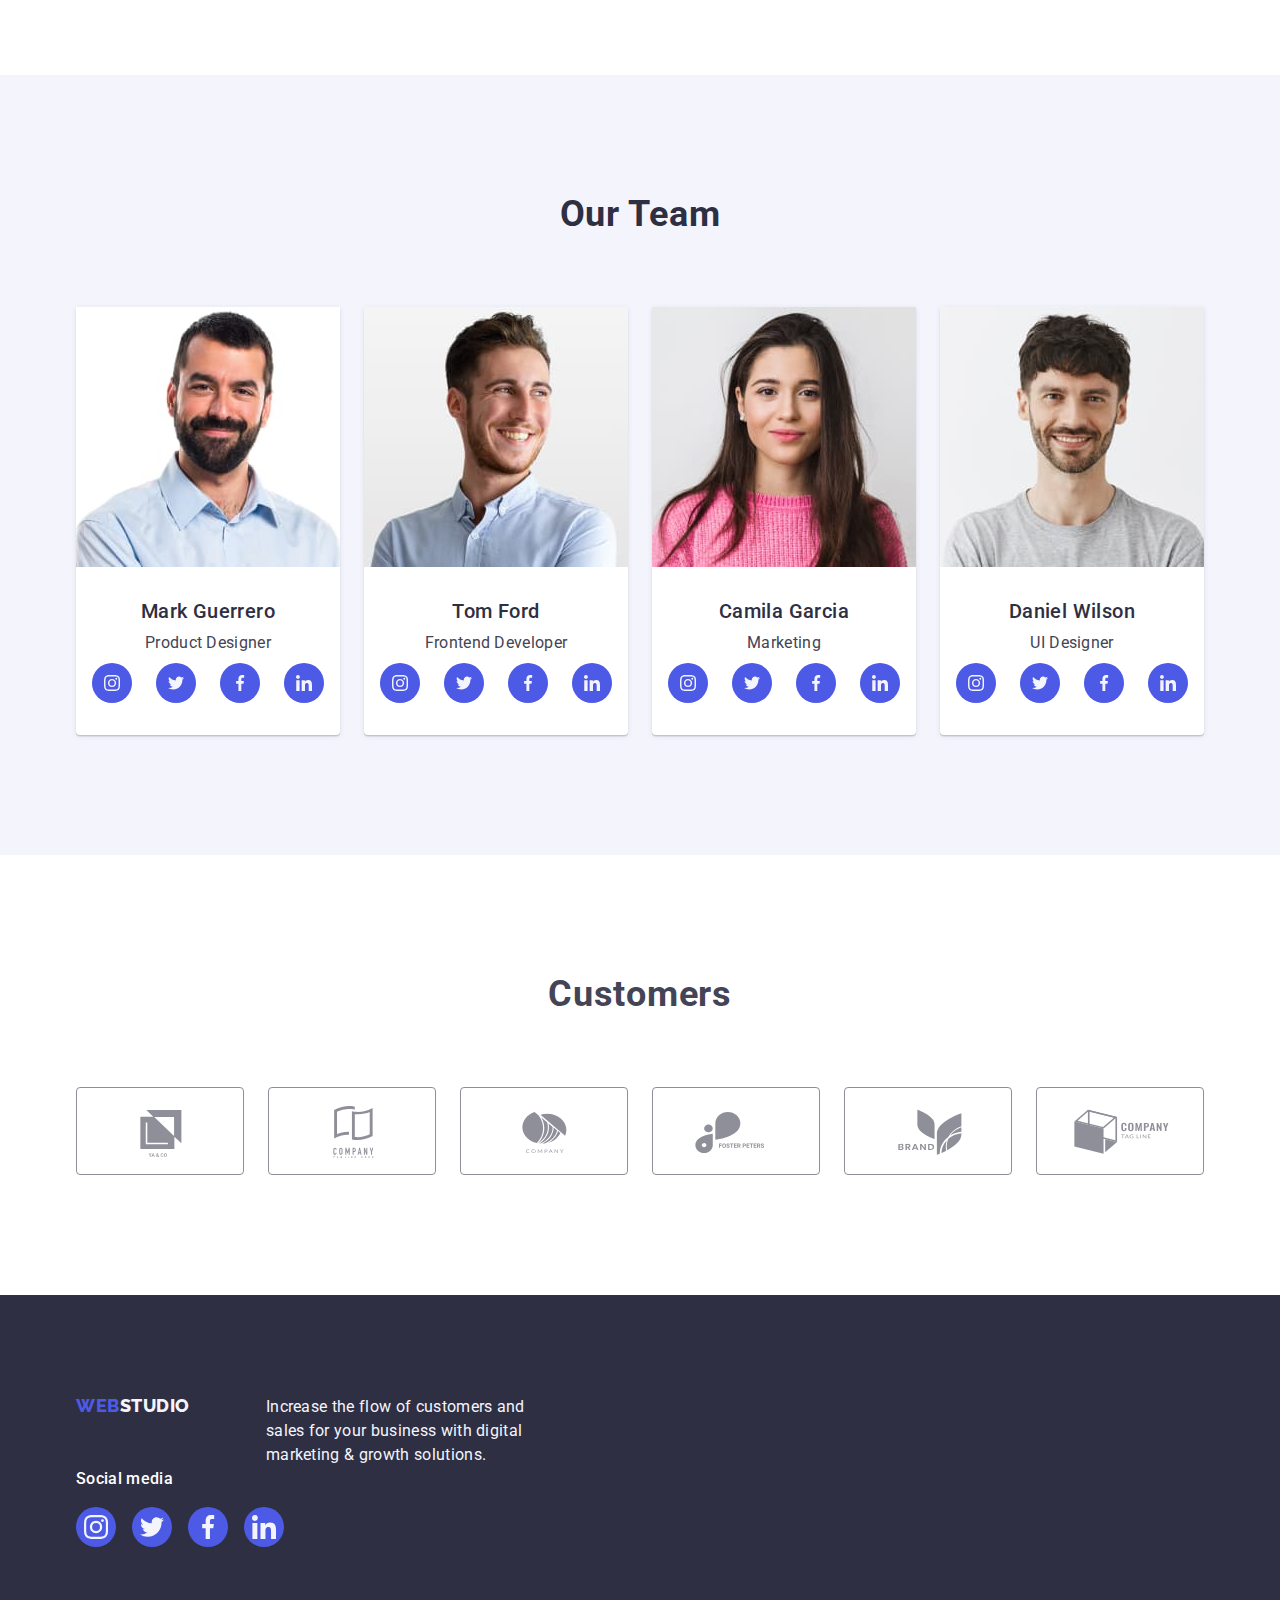
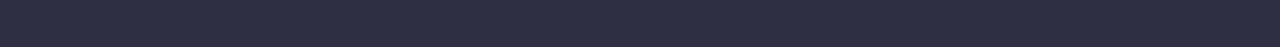
==== commit 5e0f2b9b: "Update index.html" ====
--- a/index.html
+++ b/index.html
@@ -384,14 +384,16 @@
     </main>
 
     <footer class="footer-items section">
-      <div class="container footer-div">
-        <a class="logo-webstudio link footer-logo" href="./index.html"
-          >Web<span class="logo-studio-footer">Studio</span></a
-        >
-        <p class="footer-text">
-          Increase the flow of customers and sales for your business with
-          digital marketing & growth solutions.
-        </p>
+      <div class="container">
+        <div class="footer-div">
+          <a class="logo-webstudio link footer-logo" href="./index.html"
+            >Web<span class="logo-studio-footer">Studio</span></a
+          >
+          <p class="footer-text">
+            Increase the flow of customers and sales for your business with
+            digital marketing & growth solutions.
+          </p>
+        </div>
         <div>
           <p class="footer-social-p">Social media</p>
           <ul class="footer-social-links">
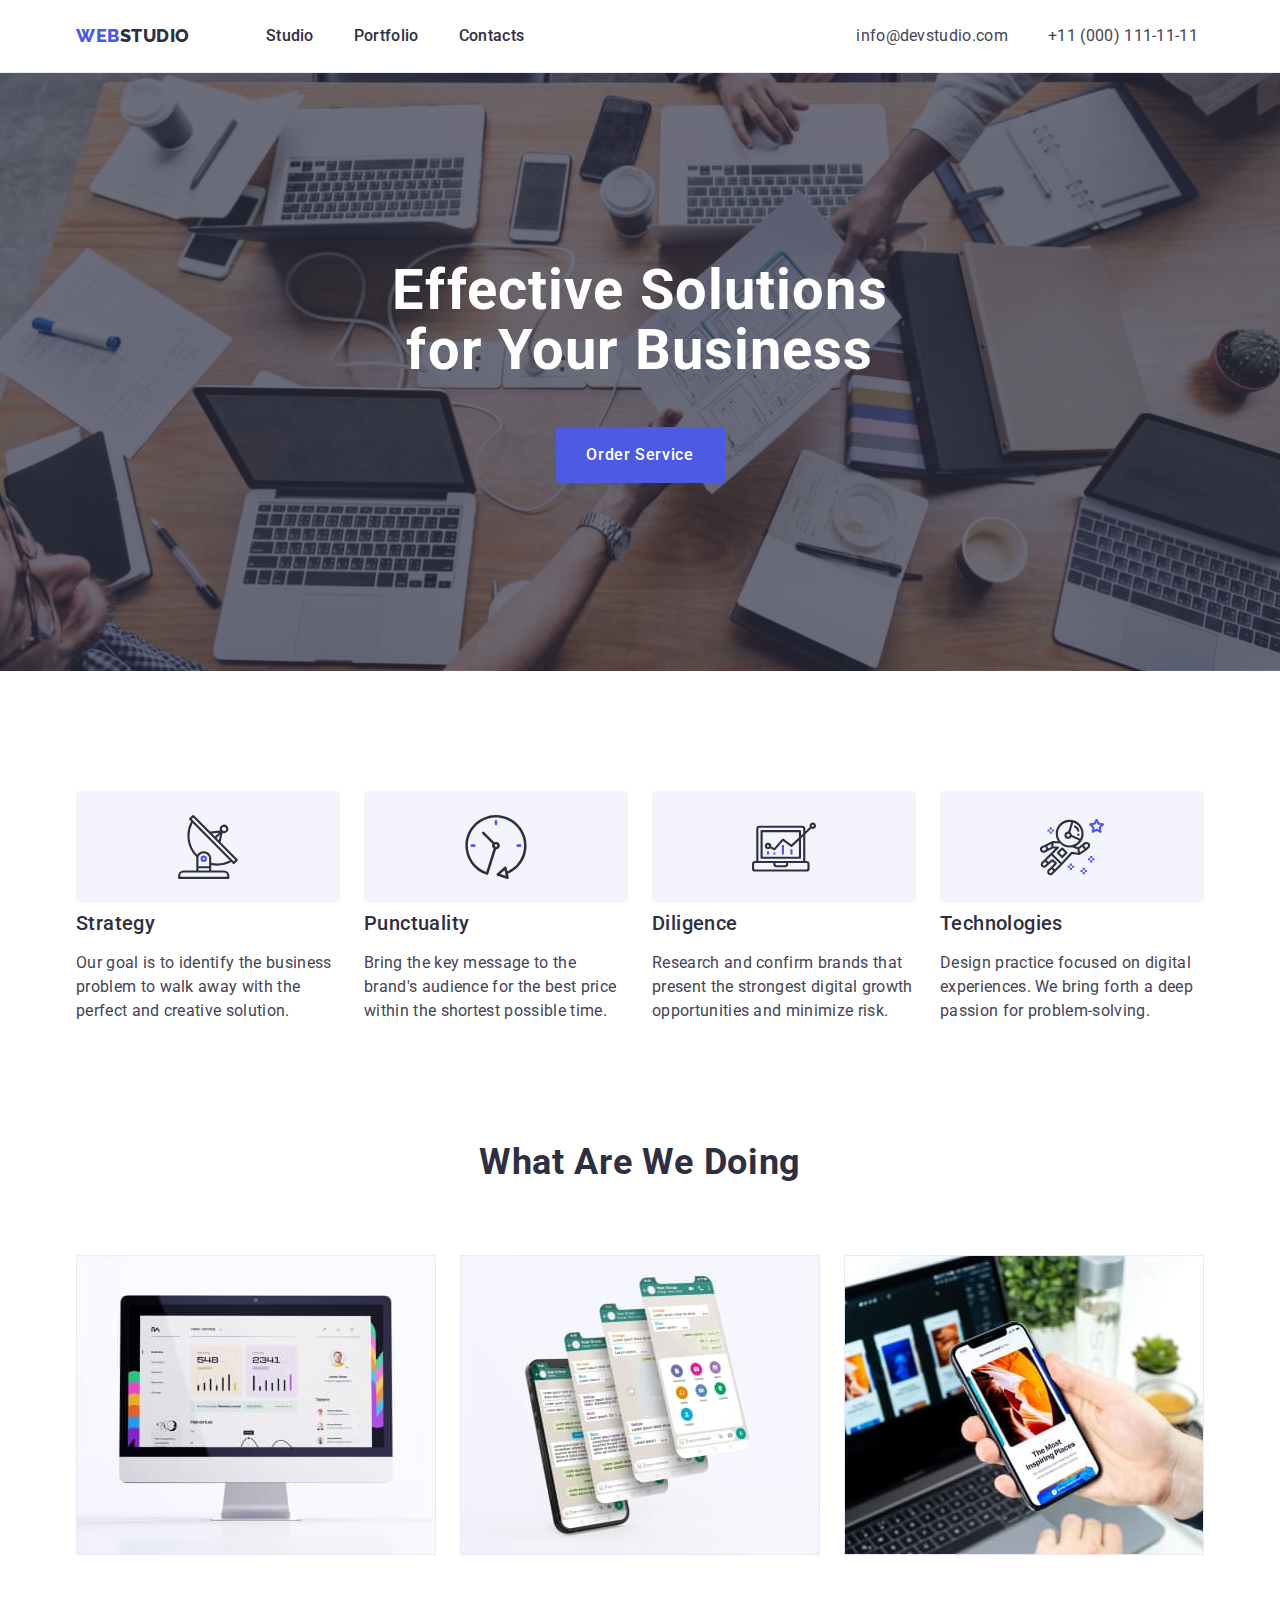
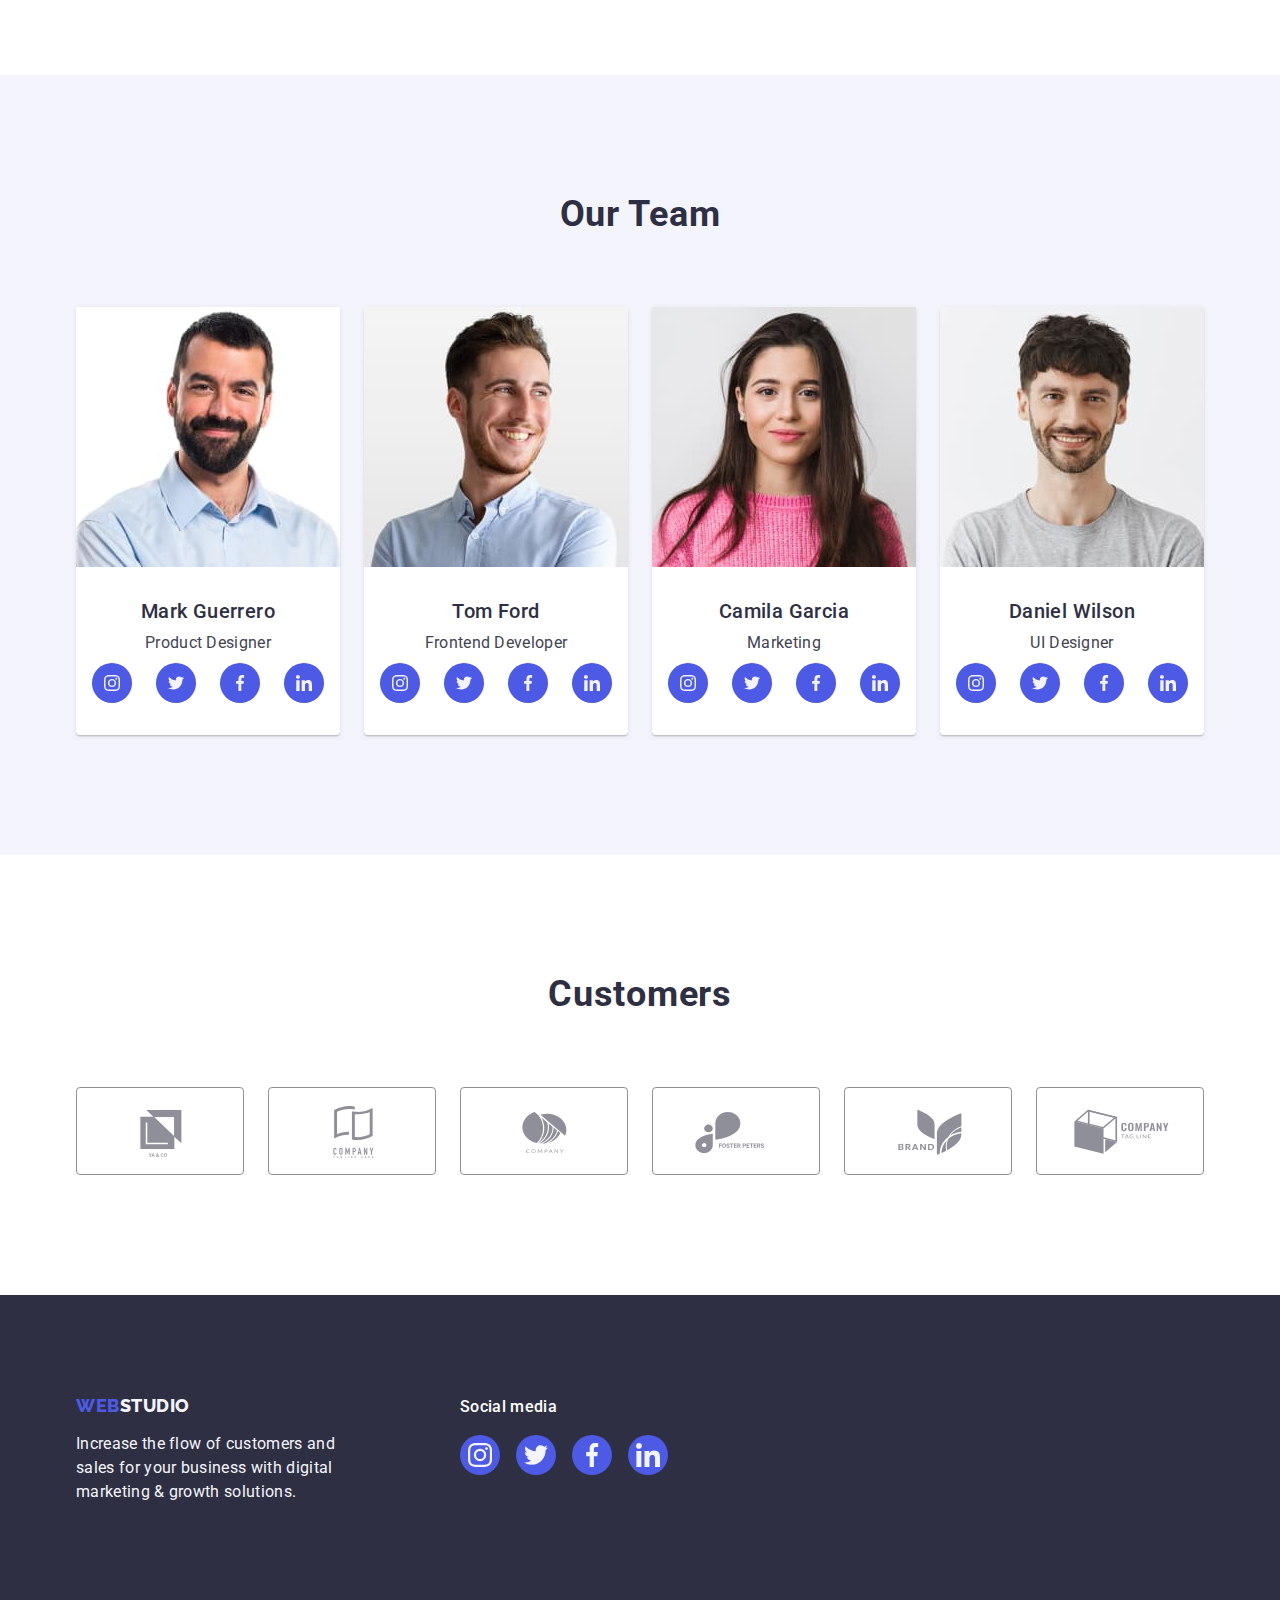
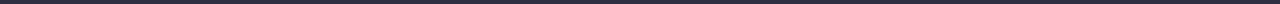
==== commit 875d45db: "pop" ====
--- a/index.html
+++ b/index.html
@@ -65,7 +65,7 @@
           <h2 class="visually-hidden">Naglowek sekcji drugiej</h2>
           <ul class="list list-display">
             <li class="list-display-calcwidth">
-              <div class="icons-sec-1">
+              <div class="icons-sec-one">
                 <svg width="64" height="64">
                   <use href="./images/icons.svg#icon-antenna-1"></use>
                 </svg>
@@ -77,7 +77,7 @@
               </p>
             </li>
             <li class="list-display-calcwidth">
-              <div class="icons-sec-1">
+              <div class="icons-sec-one">
                 <svg width="64" height="64">
                   <use href="./images/icons.svg#icon-clock-1"></use>
                 </svg>
@@ -89,7 +89,7 @@
               </p>
             </li>
             <li class="list-display-calcwidth">
-              <div class="icons-sec-1">
+              <div class="icons-sec-one">
                 <svg width="64" height="64">
                   <use href="./images/icons.svg#icon-diagram-1"></use>
                 </svg>
@@ -101,7 +101,7 @@
               </p>
             </li>
             <li class="list-display-calcwidth">
-              <div class="icons-sec-1">
+              <div class="icons-sec-one">
                 <svg width="64" height="64">
                   <use href="./images/icons.svg#icon-astronaut-1"></use>
                 </svg>
@@ -339,42 +339,42 @@
             <li class="section-five-list">
               <a href="" class="section-five-link">
                 <svg width="104" height="56" class="section-five-svg">
-                  <use href=".//images/icons.svg#icon-Logo"></use>
-                </svg>
-              </a>
-            </li>
-            <li class="section-five-list">
-              <a href="" class="section-five-link">
-                <svg width="104" height="56" class="section-five-svg">
-                  <use href=".//images/icons.svg#icon-Logo-1"></use>
-                </svg>
-              </a>
-            </li>
-            <li class="section-five-list">
-              <a href="" class="section-five-link">
-                <svg width="104" height="56" class="section-five-svg">
-                  <use href=".//images/icons.svg#icon-Logo-2"></use>
-                </svg>
-              </a>
-            </li>
-            <li class="section-five-list">
-              <a href="" class="section-five-link">
-                <svg width="104" height="56" class="section-five-svg">
-                  <use href=".//images/icons.svg#icon-Logo-3"></use>
-                </svg>
-              </a>
-            </li>
-            <li class="section-five-list">
-              <a href="" class="section-five-link">
-                <svg width="104" height="56" class="section-five-svg">
-                  <use href=".//images/icons.svg#icon-Logo-4"></use>
-                </svg>
-              </a>
-            </li>
-            <li class="section-five-list">
-              <a href="" class="section-five-link">
-                <svg width="104" height="56" class="section-five-svg">
-                  <use href=".//images/icons.svg#icon-Logo-5"></use>
+                  <use href="./images/icons.svg#icon-Logo"></use>
+                </svg>
+              </a>
+            </li>
+            <li class="section-five-list">
+              <a href="" class="section-five-link">
+                <svg width="104" height="56" class="section-five-svg">
+                  <use href="./images/icons.svg#icon-Logo-1"></use>
+                </svg>
+              </a>
+            </li>
+            <li class="section-five-list">
+              <a href="" class="section-five-link">
+                <svg width="104" height="56" class="section-five-svg">
+                  <use href="./images/icons.svg#icon-Logo-2"></use>
+                </svg>
+              </a>
+            </li>
+            <li class="section-five-list">
+              <a href="" class="section-five-link">
+                <svg width="104" height="56" class="section-five-svg">
+                  <use href="./images/icons.svg#icon-Logo-3"></use>
+                </svg>
+              </a>
+            </li>
+            <li class="section-five-list">
+              <a href="" class="section-five-link">
+                <svg width="104" height="56" class="section-five-svg">
+                  <use href="./images/icons.svg#icon-Logo-4"></use>
+                </svg>
+              </a>
+            </li>
+            <li class="section-five-list">
+              <a href="" class="section-five-link">
+                <svg width="104" height="56" class="section-five-svg">
+                  <use href="./images/icons.svg#icon-Logo-5"></use>
                 </svg>
               </a>
             </li>
@@ -384,7 +384,7 @@
     </main>
 
     <footer class="footer-items section">
-      <div class="container">
+      <div class="container container-two">
         <div class="footer-div">
           <a class="logo-webstudio link footer-logo" href="./index.html"
             >Web<span class="logo-studio-footer">Studio</span></a
@@ -400,28 +400,28 @@
             <li class="footer-social-link">
               <a href="" class="footer-link">
                 <svg width="24" height="24" class="footer-svg">
-                  <use href=".//images/icons.svg#icon-instagram-2"></use>
+                  <use href="./images/icons.svg#icon-instagram-2"></use>
                 </svg>
               </a>
             </li>
             <li class="footer-social-link">
               <a href="" class="footer-link">
                 <svg width="24" height="24" class="footer-svg">
-                  <use href=".//images/icons.svg#icon-twitter-1"></use>
+                  <use href="./images/icons.svg#icon-twitter-1"></use>
                 </svg>
               </a>
             </li>
             <li class="footer-social-link">
               <a href="" class="footer-link">
                 <svg width="24" height="24" class="footer-svg">
-                  <use href=".//images/icons.svg#icon-facebook-1"></use>
+                  <use href="./images/icons.svg#icon-facebook-1"></use>
                 </svg>
               </a>
             </li>
             <li class="footer-social-link">
               <a href="" class="footer-link">
                 <svg width="24" height="24" class="footer-svg">
-                  <use href=".//images/icons.svg#icon-linkedin-1"></use>
+                  <use href="./images/icons.svg#icon-linkedin-1"></use>
                 </svg>
               </a>
             </li>
--- a/css/styles.css
+++ b/css/styles.css
@@ -357,7 +357,7 @@
   overflow: hidden;
 }
 /* /4modul SVG */
-.icons-sec-1 {
+.icons-sec-one {
   align-items: center;
   display: flex;
   justify-content: center;
@@ -386,7 +386,7 @@
   justify-content: center;
 }
 .social-link:hover,
-.social-link:active {
+.social-link:focus {
   background-color: var(--links-color);
 }
 .svg-class {
@@ -404,6 +404,7 @@
   margin-bottom: 72px;
   display: flex;
   justify-content: center;
+  color: var(--navy-color);
 }
 
 .section-five-list-all {
@@ -425,7 +426,7 @@
   color: var(--colorgrey);
 }
 .section-five-link:hover,
-.section-five-link:active {
+.section-five-link:focus {
   border-color: var(--links-color);
   color: var(--links-color);
 }
@@ -433,8 +434,6 @@
   fill: currentColor;
 }
 .footer-div {
-  display: flex;
-  align-items: baseline;
   margin-right: 120px;
 }
 
@@ -464,9 +463,13 @@
   justify-content: center;
 }
 .footer-link:hover,
-.footer-link:active {
+.footer-link:focus {
   background-color: var(--colorcolor);
 }
 .footer-svg {
   fill: var(--button-color);
 }
+.container-two {
+  display: flex;
+  align-items: baseline;
+}
